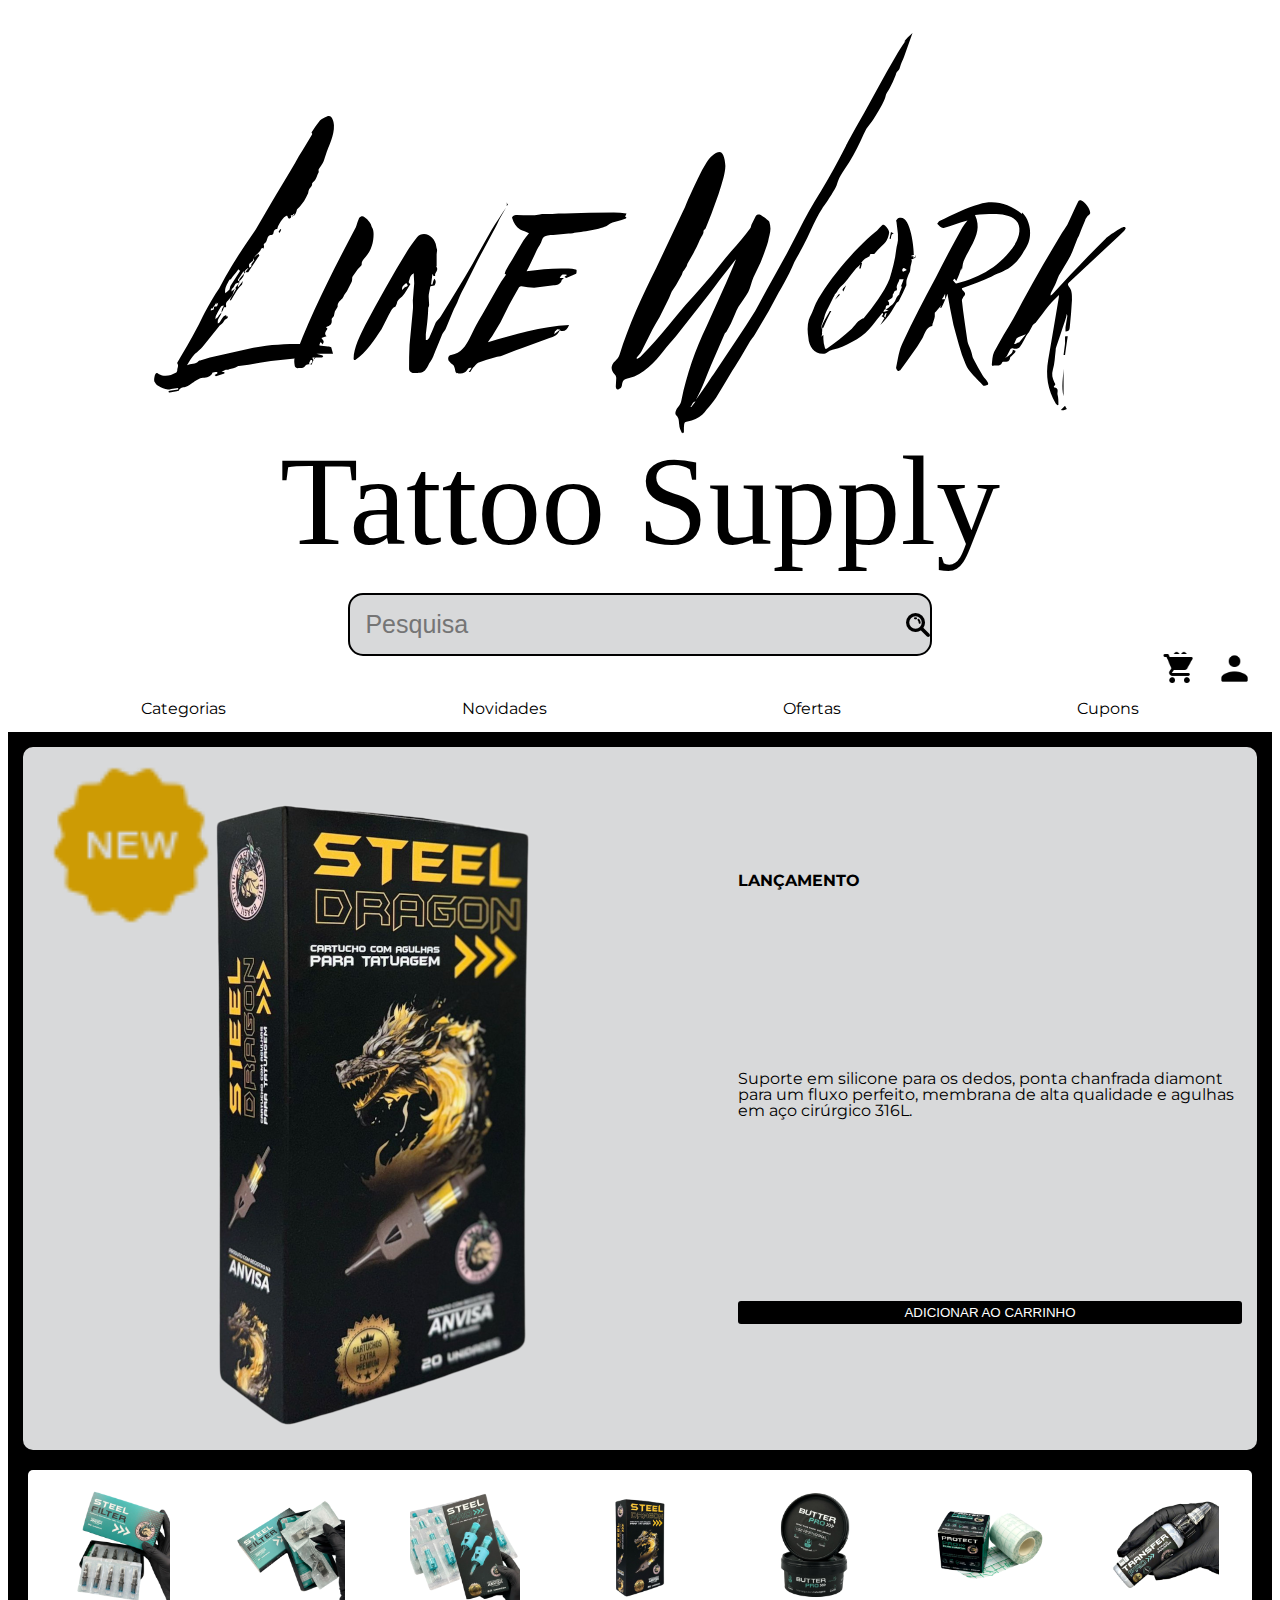
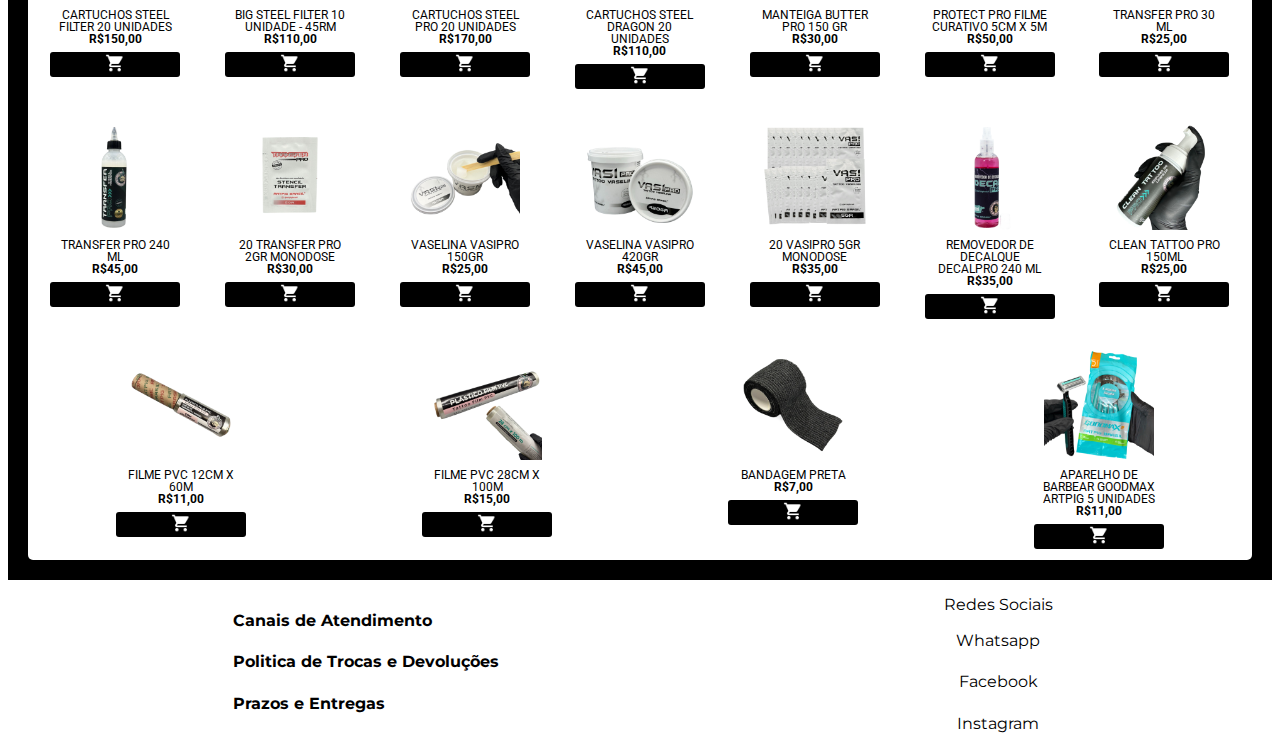
==== index.html @ 3422849b "adicinado imagens" ====
<!DOCTYPE html>
<html lang="pt-br">
<head>
    <meta charset="UTF-8">
    <meta name="viewport" content="width=device-width, initial-scale=1.0">
    <link rel="stylesheet" href="reset.css">
    <link rel="stylesheet" href="style.css">
    <title>Line Work Supply</title>
</head>
<body>
    <header>
        <section class="cabecalho">
            <div class="cabecalho-sessao">
                <picture>
                    <source media="(min-width: 750px)" srcset="./imagens/line-work-tablet.png" type="image/png">
                    <img src="./imagens/line-work-mobile.png" alt="logo line work supply">
                </picture>
                <h1 class="titulo">Tattoo Supply</h1>
                <input class="pesquisa" type="search" placeholder="Pesquisa">
            </div>
            <div class="cabecalho-sessao cabecalho-sessao-acesso">
                <div class="login-carrinho">
                    <img class="icones" src="./icons/carrinho.png" alt="carrinho de compras">
                    <a href="#" id="carrinho">Carrinho</a>
                </div>
                <div class="login-carrinho">
                    <img class="icones" src="./icons/usuario.png" alt="area de login">
                    <a href="#" id="login">Login</a>
                </div>
            </div>
        </section>
        <section class="cabecalho-sessao">
            <nav class="navegacao">
                <a href="#">Categorias</a>
                <a href="#">Novidades</a>
                <a href="#">Ofertas</a>
                <a href="#">Cupons</a>
            </nav>
        </section>
    </header>
    <main>
        <section class="banner">
            <img src="./icons/novo-icon.png" alt="marcador-lançamento" class="banner-marcador">
            <picture>
                <source media="(min-width: 750px)" srcset="./imagens/steel-dragon-m.png" type="image/png">
                <img src="./imagens/steel-dragon-p.png" alt="imagem aparelho de barbear" id="lançamento">
            </picture>
            <div class="banner-texto">
                <h2><strong>LANÇAMENTO</strong></h2>
                <p>Suporte em silicone para os dedos, ponta chanfrada diamont para um fluxo perfeito, membrana de alta qualidade e agulhas em aço cirúrgico 316L.</p>
                <button class="banner-texto-button"><hover>ADICIONAR AO CARRINHO</hover></button>
            </div>
        </section>
        <section>
            <div>
                <ul class="catalogo">
                    <li class="item-catalogo">
                        <picture>
                            <source media="(min-width: 750px)" srcset="./imagens/steel-filter-m.png" type="image/png">
                            <img src="./imagens/steel-filter-p.png" alt="cartucho steel filter" class="item-foto">
                        </picture>
                        <h4>CARTUCHOS STEEL FILTER 20 UNIDADES<br><strong>R$150,00</strong></h4>
                        <button class="add-carrinho"><img src="./icons/carrinho-branco.png" alt="adicionar ao carrinho" class="carrinho-branco"></button>
                    </li>
                    <li class="item-catalogo">
                        <picture>
                            <source media="(min-width: 750px)" srcset="./imagens/big-steel-filter-m.png" type="image/png">
                            <img src="./imagens/big-steel-filter-p.png" alt="cartucho big steel filter" class="item-foto">
                        </picture>
                        <h4>BIG STEEL FILTER 10 UNIDADE - 45RM<br><strong>R$110,00</strong></h4>
                        <button class="add-carrinho"><img src="./icons/carrinho-branco.png" alt="adicionar ao carrinho" class="carrinho-branco"></button>
                    </li>
                    <li class="item-catalogo">
                        <picture>
                            <source media="(min-width: 750px)" srcset="./imagens/steel-pro-m.png" type="image/png">
                            <img src="./imagens/steel-pro-p.png" alt="cartucho steel pro" class="item-foto">
                        </picture>
                        <h4>CARTUCHOS STEEL PRO 20 UNIDADES<br><strong>R$170,00</strong></h4>
                        <button class="add-carrinho"><img src="./icons/carrinho-branco.png" alt="adicionar ao carrinho" class="carrinho-branco"></button>
                    </li>
                    <li class="item-catalogo">
                        <picture>
                            <source media="(min-width: 750px)" srcset="./imagens/steel-dragon-m.png" type="image/png">
                            <img src="./imagens/steel-dragon-p.png" alt="imagem aparelho de barbear" class="item-foto">
                        </picture>
                        <h4>CARTUCHOS STEEL DRAGON 20 UNIDADES<br><strong>R$110,00</strong></h4>
                        <button class="add-carrinho"><img src="./icons/carrinho-branco.png" alt="adicionar ao carrinho" class="carrinho-branco"></button>
                    </li>
                    <li class="item-catalogo">
                        <picture>
                            <source media="(min-width: 750px)" srcset="./imagens/butter-pro-m.png" type="image/png">
                            <img src="./imagens/butter-pro-p.png" alt="manteiga butter pro" class="item-foto">
                        </picture>
                        <h4>MANTEIGA BUTTER PRO 150 GR<br><strong>R$30,00</strong></h4>
                        <button class="add-carrinho"><img src="./icons/carrinho-branco.png" alt="adicionar ao carrinho" class="carrinho-branco"></button>
                    </li>
                    <li class="item-catalogo">
                        <picture>
                            <source media="(min-width: 750px)" srcset="./imagens/protect-pro-filme-m.png" type="image/png">
                            <img src="./imagens/protect-pro-filme-p.png" alt="filme curativo protect pro 5cm por 5m" class="item-foto">
                        </picture>
                        <h4>PROTECT PRO FILME CURATIVO 5CM X 5M<br><strong>R$50,00</strong></h4>
                        <button class="add-carrinho"><img src="./icons/carrinho-branco.png" alt="adicionar ao carrinho" class="carrinho-branco"></button>
                    </li>
                    <li class="item-catalogo">
                        <picture>
                            <source media="(min-width: 750px)" srcset="./imagens/transfer-pro-30ml-m.png" type="image/png">
                            <img src="./imagens/transfer-pro-30ml-p.png" alt="transfer pro 30ml" class="item-foto">
                        </picture>
                        <h4>TRANSFER PRO 30 ML<br><strong>R$25,00</strong></h4>
                        <button class="add-carrinho"><img src="./icons/carrinho-branco.png" alt="adicionar ao carrinho" class="carrinho-branco"></button>
                    </li>
                    <li class="item-catalogo">
                        <picture>
                            <source media="(min-width: 750px)" srcset="./imagens/transfer-pro-240gr-m.png" type="image/png">
                            <img src="./imagens/transfer-pro-240gr-p.png" alt="transfer pro 240ml" class="item-foto">
                        </picture>
                        <h4>TRANSFER PRO 240 ML<br><strong>R$45,00</strong></h4>
                        <button class="add-carrinho"><img src="./icons/carrinho-branco.png" alt="adicionar ao carrinho" class="carrinho-branco"></button>
                    </li>
                    <li class="item-catalogo">
                        <picture>
                            <source media="(min-width: 750px)" srcset="./imagens/transfer-pro-2gr-m.png" type="image/png">
                            <img src="./imagens/transfer-pro-2gr-p.png" alt="20 saches transfer pro 2gr" class="item-foto">
                        </picture>
                        <h4>20 TRANSFER PRO 2GR MONODOSE<br><strong>R$30,00</strong></h4>
                        <button class="add-carrinho"><img src="./icons/carrinho-branco.png" alt="adicionar ao carrinho" class="carrinho-branco"></button>
                    </li>
                    <li class="item-catalogo">
                        <picture>
                            <source media="(min-width: 750px)" srcset="./imagens/vasi-pro-150ml-m.png" type="image/png">
                            <img src="./imagens/vasi-pro-150ml-p.png" alt="vaselina vasi pro 150gr" class="item-foto">
                        </picture>
                        <h4>VASELINA VASIPRO 150GR<br><strong>R$25,00</strong></h4>
                        <button class="add-carrinho"><img src="./icons/carrinho-branco.png" alt="adicionar ao carrinho" class="carrinho-branco"></button>
                    </li>
                    <li class="item-catalogo">
                        <picture>
                            <source media="(min-width: 750px)" srcset="./imagens/vasi-pro-420gr-m.png" type="image/png">
                            <img src="./imagens/vasi-pro-420gr-p.png" alt="vaselina vasi pro 240gr" class="item-foto">
                        </picture>
                        <h4>VASELINA VASIPRO 420GR<br><strong>R$45,00</strong></h4>
                        <button class="add-carrinho"><img src="./icons/carrinho-branco.png" alt="adicionar ao carrinho" class="carrinho-branco"></button>
                    </li>
                    <li class="item-catalogo">
                        <picture>
                            <source media="(min-width: 750px)" srcset="./imagens/vasi-pro-5gr-m.png" type="image/png">
                            <img src="./imagens/vasi-pro-5gr-p.png" alt="20 saches vaselina vasi pro pro 2gr" class="item-foto">
                        </picture>
                        <h4>20 VASIPRO 5GR MONODOSE<br><strong>R$35,00</strong></h4>
                        <button class="add-carrinho"><img src="./icons/carrinho-branco.png" alt="adicionar ao carrinho" class="carrinho-branco"></button>
                    </li>
                    <li class="item-catalogo">
                        <picture>
                            <source media="(min-width: 750px)" srcset="./imagens/decal-pro-m.png" type="image/png">
                            <img src="./imagens/decal-pro-p.png" alt="removedor de decalque decal pro 240ml" class="item-foto">
                        </picture>
                        <h4>REMOVEDOR DE DECALQUE DECALPRO 240 ML<br><strong>R$35,00</strong></h4>
                        <button class="add-carrinho"><img src="./icons/carrinho-branco.png" alt="adicionar ao carrinho" class="carrinho-branco"></button>
                    </li>
                    <li class="item-catalogo">
                        <picture>
                            <source media="(min-width: 750px)" srcset="./imagens/clear-tattoo-m.png" type="image/png">
                            <img src="./imagens/clear-tattoo-p.png" alt="clean tattoo pro 150ml" class="item-foto">
                        </picture>
                        <h4>CLEAN TATTOO PRO 150ML<br><strong>R$25,00</strong></h4>
                        <button class="add-carrinho"><img src="./icons/carrinho-branco.png" alt="adicionar ao carrinho" class="carrinho-branco"></button>
                    </li>
                    <li class="item-catalogo">
                        <picture>
                            <source media="(min-width: 750px)" srcset="./imagens/filem-pvc-12cm-m.png" type="image/png">
                            <img src="./imagens/filem-pvc-12cm-p.png" alt="filme pvc 12cm por 60m" class="item-foto">
                        </picture>
                        <h4>FILME PVC 12CM X 60M<br><strong>R$11,00</strong></h4>
                        <button class="add-carrinho"><img src="./icons/carrinho-branco.png" alt="adicionar ao carrinho" class="carrinho-branco"></button>
                    </li>
                    <li class="item-catalogo">
                        <picture>
                            <source media="(min-width: 750px)" srcset="./imagens/filme-pvc-28cm-m.png" type="image/png">
                            <img src="./imagens/filme-pvc-28cm-p.png" alt="filme pvc 28cm por 100m" class="item-foto">
                        </picture>
                        <h4>FILME PVC 28CM X 100M<br><strong>R$15,00</strong></h4>
                        <button class="add-carrinho"><img src="./icons/carrinho-branco.png" alt="adicionar ao carrinho" class="carrinho-branco"></button>
                    </li>
                    <li class="item-catalogo">
                        <picture>
                            <source media="(min-width: 750px)" srcset="./imagens/bandagem-preta-m.png" type="image/png">
                            <img src="./imagens/bandagem-preta-p.png" alt="bandagem preta" class="item-foto">
                        </picture>
                        <h4>BANDAGEM PRETA<br><strong>R$7,00</strong></h4>
                        <button class="add-carrinho"><img src="./icons/carrinho-branco.png" alt="adicionar ao carrinho" class="carrinho-branco"></button>
                    </li>
                    <li class="item-catalogo">
                        <picture>
                            <source media="(min-width: 750px)" srcset="./imagens/aparelho-barbear-m.png" type="image/png">
                            <img src="./imagens/aparelho-barbear-p.png" alt="imagem aparelho de barbear" class="item-foto">
                        </picture>
                        <h4>APARELHO DE BARBEAR GOODMAX ARTPIG 5 UNIDADES<br><strong>R$11,00</strong></h4>
                        <button class="add-carrinho"><img src="./icons/carrinho-branco.png" alt="adicionar ao carrinho" class="carrinho-branco"></button>
                    </li>
                </ul>
            </div>
        </section>
    </main>
    <footer class="rodape">
        <div class="rodape-container">
            <a href="#" class="rodape-ancora"><hover><strong>Canais de Atendimento</strong></hover></a>
            <a href="#" class="rodape-ancora"><hover><strong>Politica de Trocas e Devoluções</strong></hover></a>
            <a href="#" class="rodape-ancora"><hover><strong>Prazos e Entregas</strong></hover></a>
        </div>
        <div class="rodape-container redes-sociais">
            <h4>Redes Sociais</h4>
            <a href="#" class="rodape-ancora"><img src="./icons/whatsapp.png" alt="whatsapp-logo" class="icones" id="whats"><hover>Whatsapp</hover></a>
            <a href="#" class="rodape-ancora"><img src="./icons/facebook.png" alt="facebook-logo" class="icones"a id="face"><hover>Facebook</hover></a>
            <a href="#" class="rodape-ancora"><img src="./icons/instagram.png" alt="instagram-logo" class="icones" id="insta"><hover>Instagram</hover></a>
        </div>
    </footer>
</body>
</html>
---- style.css ----
@charset "UTF-8";

@import url('https://fonts.googleapis.com/css2?family=Montserrat:ital,wght@0,100..900;1,100..900&family=Roboto:ital,wght@0,100..900;1,100..900&display=swap');

@import url("./styles/header.css");
@import url("./styles/banner.css");
@import url("./styles/catalogo.css");
@import url("./styles/footer.css");

:root {
    --fonte-itens: "Roboto", serif;
    --fonte-base: "Montserrat", serif;
}

body {
    margin: 8px;
    display: flex;
    flex-wrap: wrap;
}

header {
    width: 100vw;
    padding: 10px;
}

main {
    background-color: #000;
}

h4 {
    padding: 7px;
}

a {
    color: #000; 
}

a :hover {
    color: #61677A;
}

footer {
    width: 100vw;
}
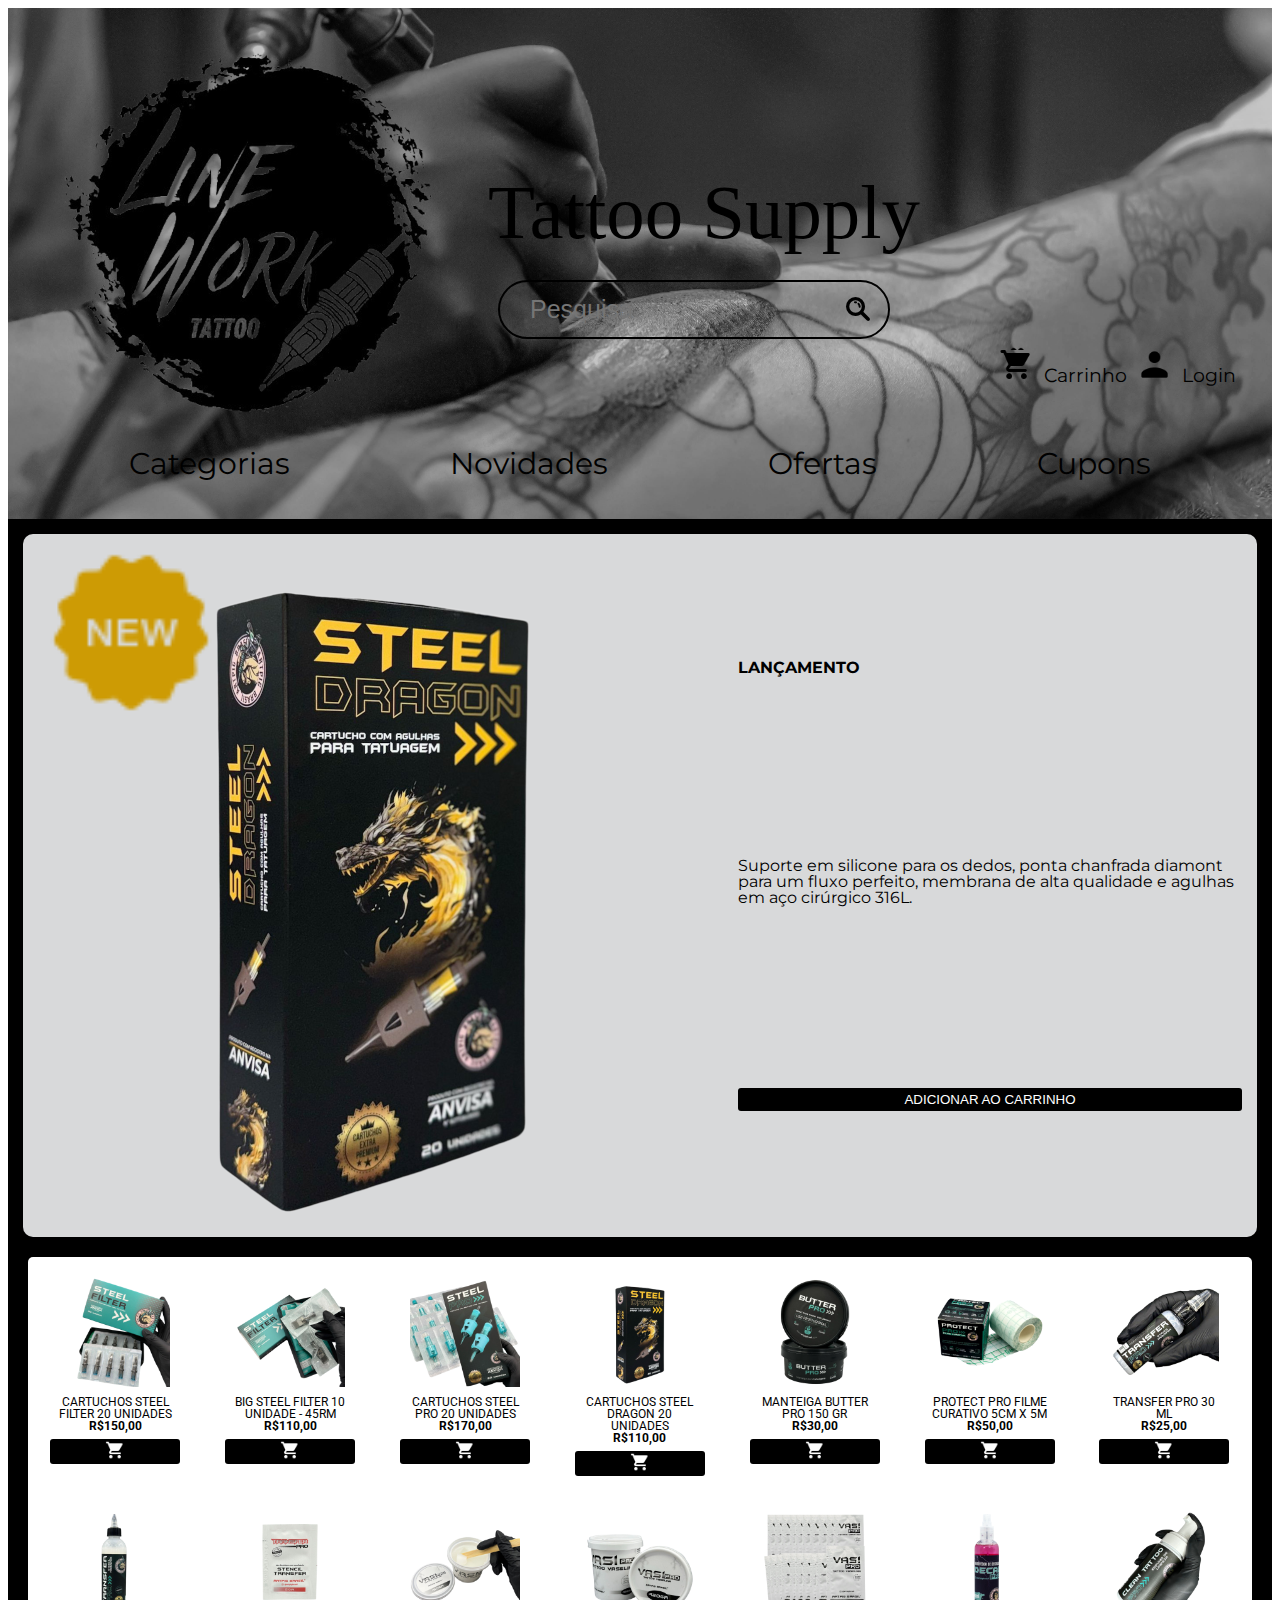
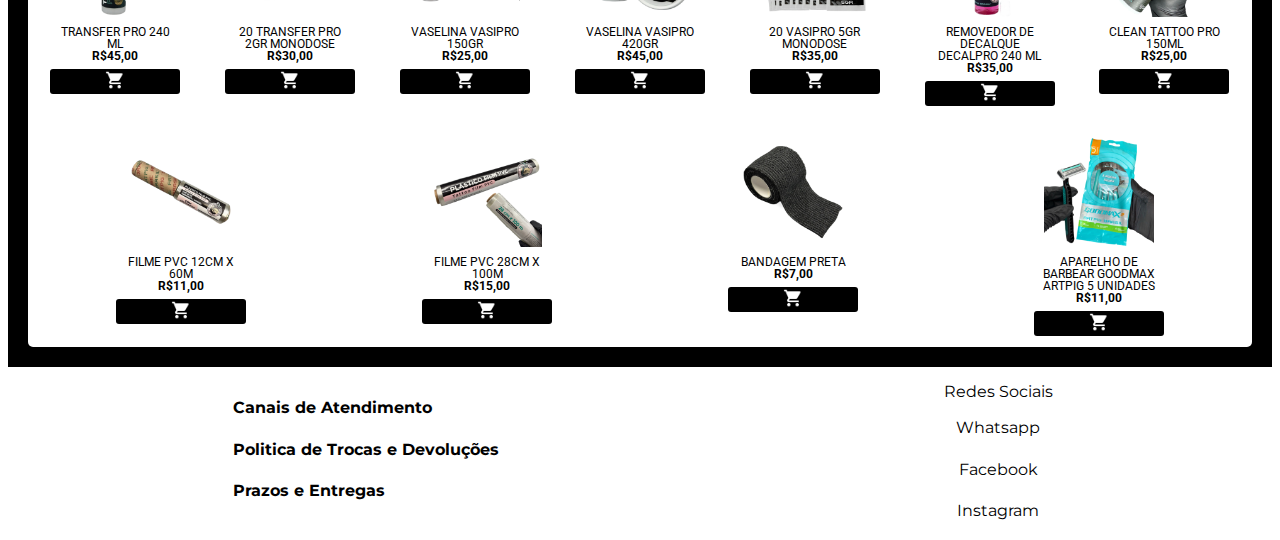
==== commit 72264bd4: "arrumando layout desktop" ====
--- a/index.html
+++ b/index.html
@@ -10,8 +10,9 @@
 <body>
     <header>
         <section class="cabecalho">
+            <img src="./imagens/logo-desktop.png" alt="logo line work para desktop" id="logo-desktop">
             <div class="cabecalho-sessao">
-                <picture>
+                <picture id="logo-nome-lw">
                     <source media="(min-width: 750px)" srcset="./imagens/line-work-tablet.png" type="image/png">
                     <img src="./imagens/line-work-mobile.png" alt="logo line work supply">
                 </picture>
@@ -43,7 +44,7 @@
             <img src="./icons/novo-icon.png" alt="marcador-lançamento" class="banner-marcador">
             <picture>
                 <source media="(min-width: 750px)" srcset="./imagens/steel-dragon-m.png" type="image/png">
-                <img src="./imagens/steel-dragon-p.png" alt="imagem aparelho de barbear" id="lançamento">
+                <img src="./imagens/steel-dragon-p.png" alt="imagem aparelho de barbear" id="lancamento">
             </picture>
             <div class="banner-texto">
                 <h2><strong>LANÇAMENTO</strong></h2>
--- a/style.css
+++ b/style.css
@@ -10,6 +10,7 @@
 :root {
     --fonte-itens: "Roboto", serif;
     --fonte-base: "Montserrat", serif;
+    --fonte-base-bold: 
 }
 
 body {
@@ -31,14 +32,6 @@
     padding: 7px;
 }
 
-a {
-    color: #000; 
-}
-
-a :hover {
-    color: #61677A;
-}
-
 footer {
     width: 100vw;
 }
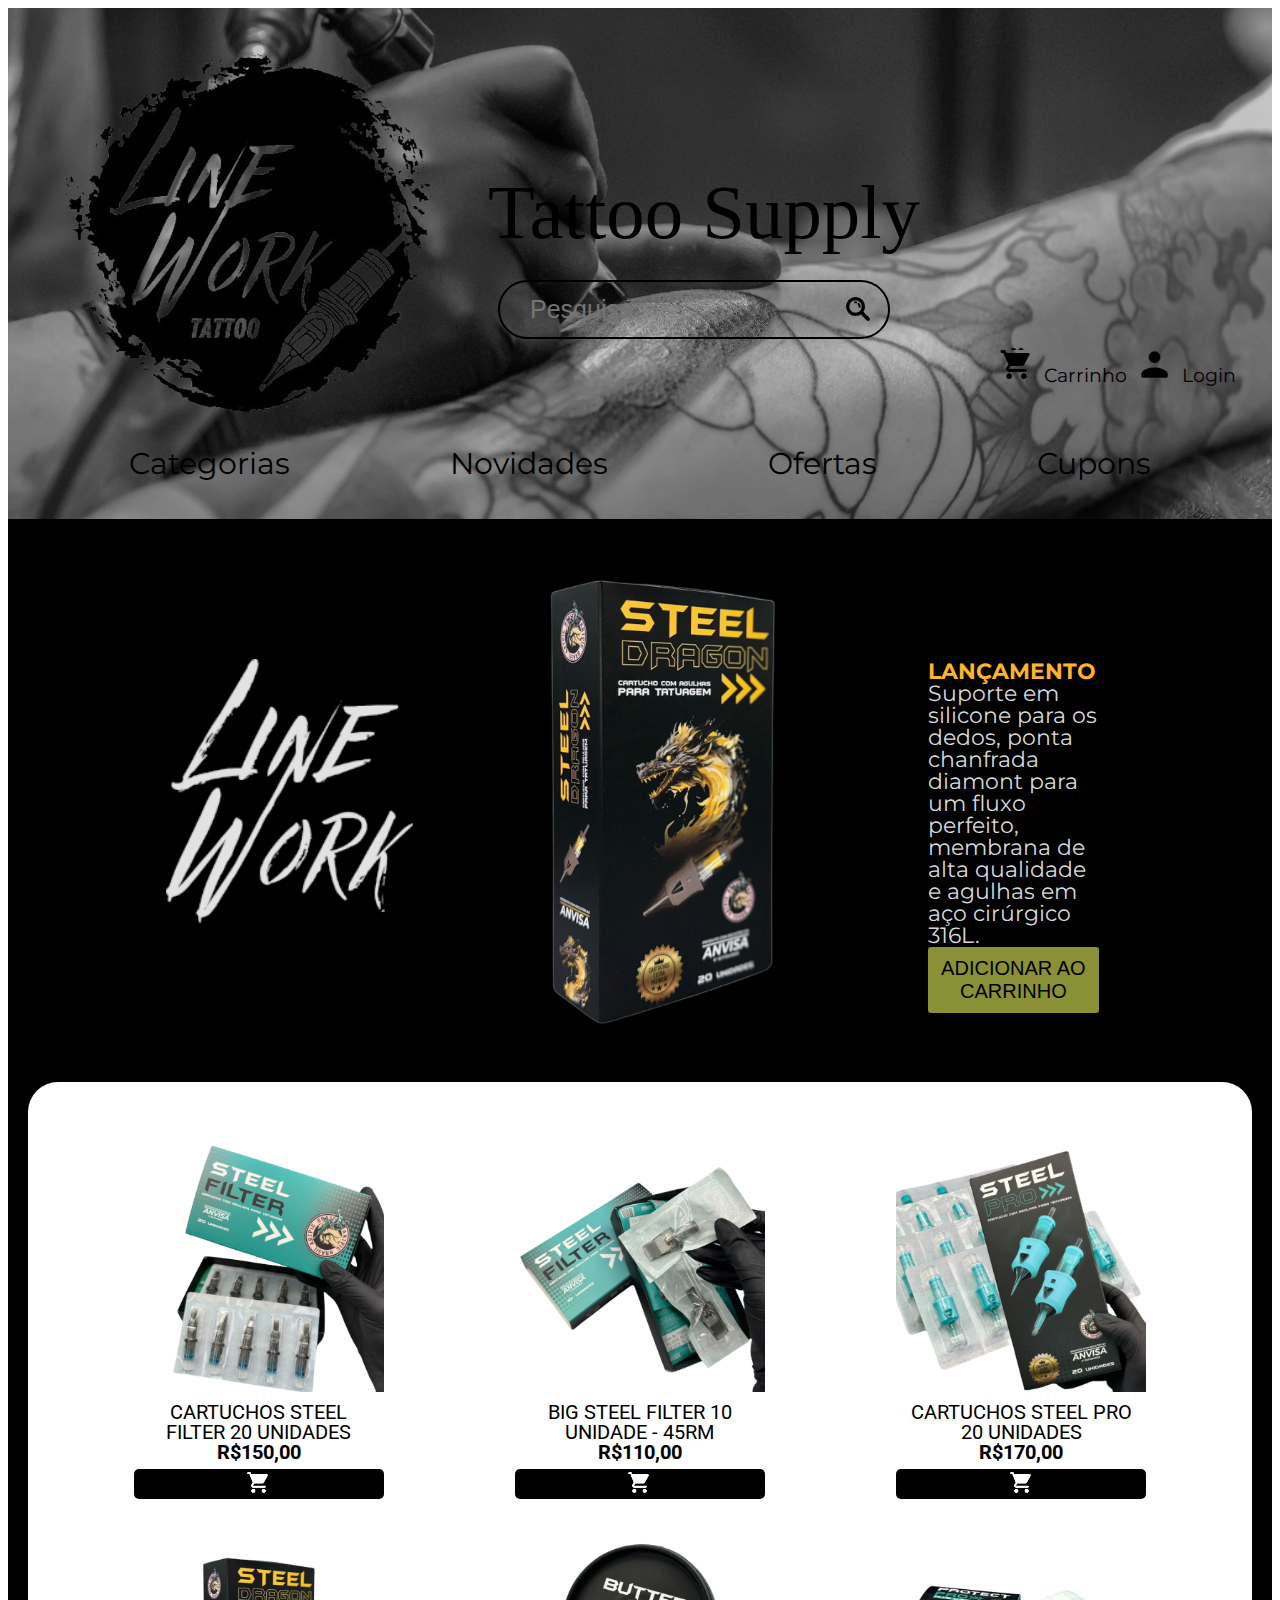
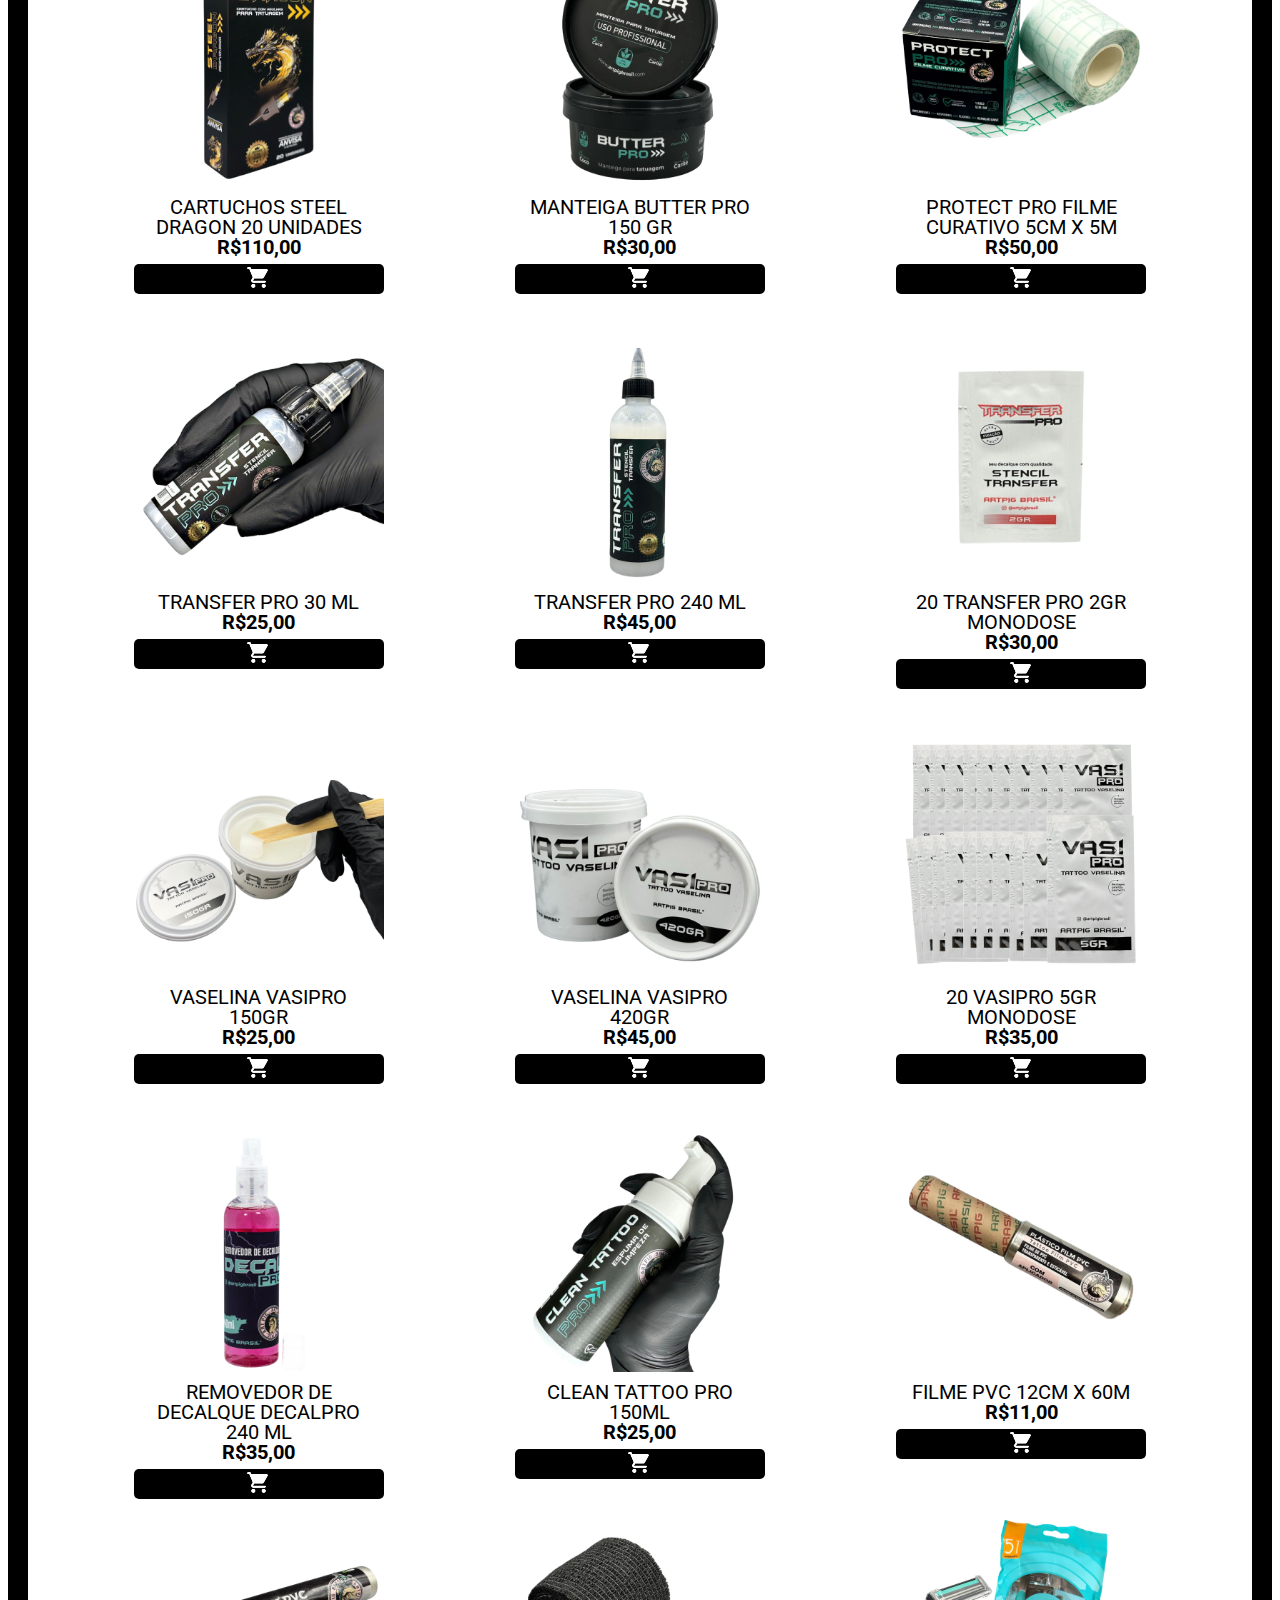
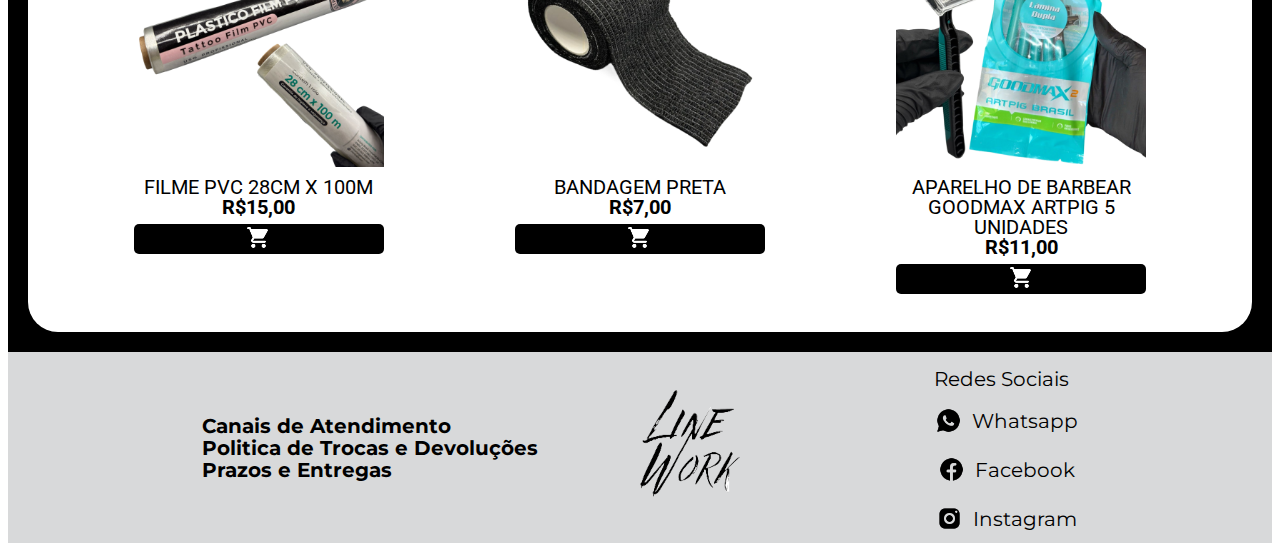
==== commit 31c26298: "estilização versão desktop" ====
--- a/index.html
+++ b/index.html
@@ -41,13 +41,14 @@
     </header>
     <main>
         <section class="banner">
+            <img src="./imagens/line-work-logo-white.png" alt="logo line work" id="logo-branco">
             <img src="./icons/novo-icon.png" alt="marcador-lançamento" class="banner-marcador">
             <picture>
                 <source media="(min-width: 750px)" srcset="./imagens/steel-dragon-m.png" type="image/png">
-                <img src="./imagens/steel-dragon-p.png" alt="imagem aparelho de barbear" id="lancamento">
+                <img src="./imagens/steel-dragon-p.png" alt="imagem aparelho de barbear" id="lancamento-foto">
             </picture>
             <div class="banner-texto">
-                <h2><strong>LANÇAMENTO</strong></h2>
+                <h2 id="lancamento"><strong>LANÇAMENTO</strong></h2>
                 <p>Suporte em silicone para os dedos, ponta chanfrada diamont para um fluxo perfeito, membrana de alta qualidade e agulhas em aço cirúrgico 316L.</p>
                 <button class="banner-texto-button"><hover>ADICIONAR AO CARRINHO</hover></button>
             </div>
@@ -204,6 +205,7 @@
         </section>
     </main>
     <footer class="rodape">
+        <img src="./imagens/logo-lw-rodape.png" alt="logo line work" id="logo-rodape">
         <div class="rodape-container">
             <a href="#" class="rodape-ancora"><hover><strong>Canais de Atendimento</strong></hover></a>
             <a href="#" class="rodape-ancora"><hover><strong>Politica de Trocas e Devoluções</strong></hover></a>
--- a/style.css
+++ b/style.css
@@ -10,7 +10,6 @@
 :root {
     --fonte-itens: "Roboto", serif;
     --fonte-base: "Montserrat", serif;
-    --fonte-base-bold: 
 }
 
 body {
@@ -25,6 +24,9 @@
 }
 
 main {
+    display: flex;
+    flex-direction: column;
+    align-items: center;
     background-color: #000;
 }
 
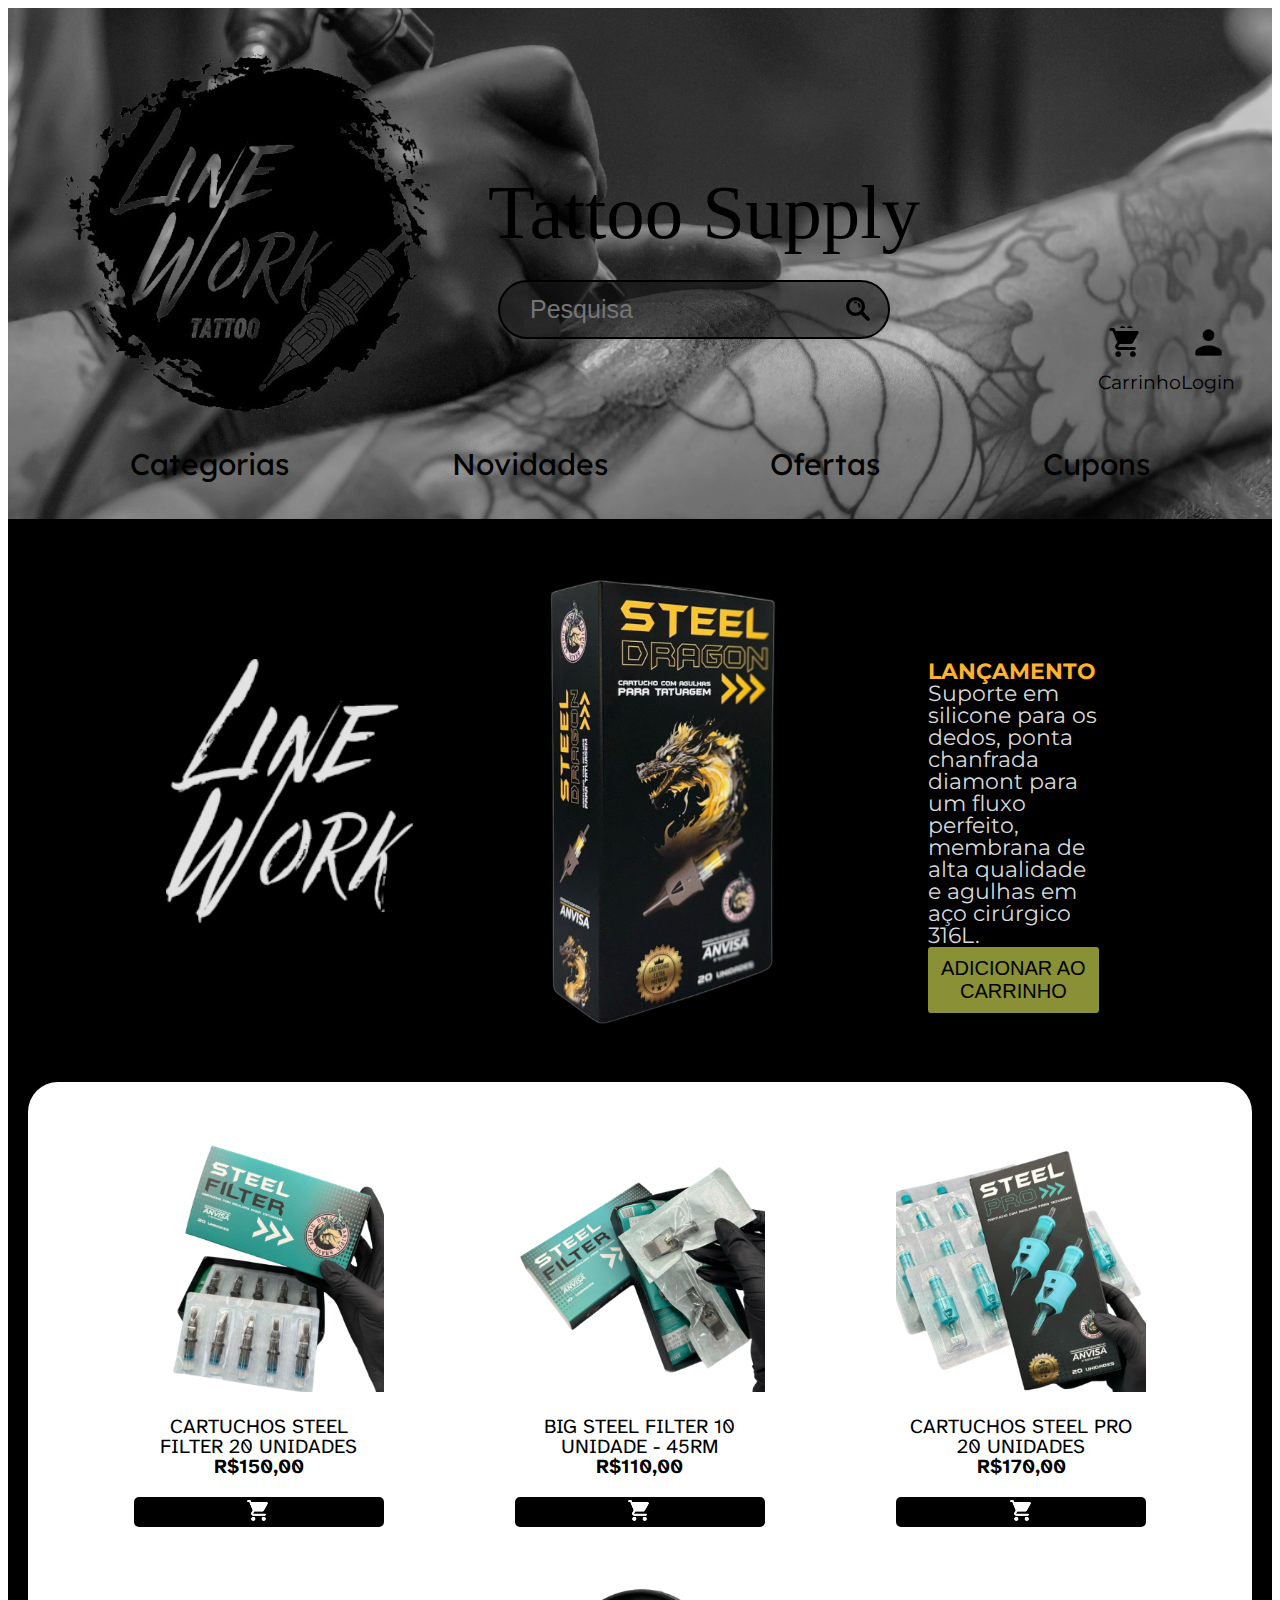
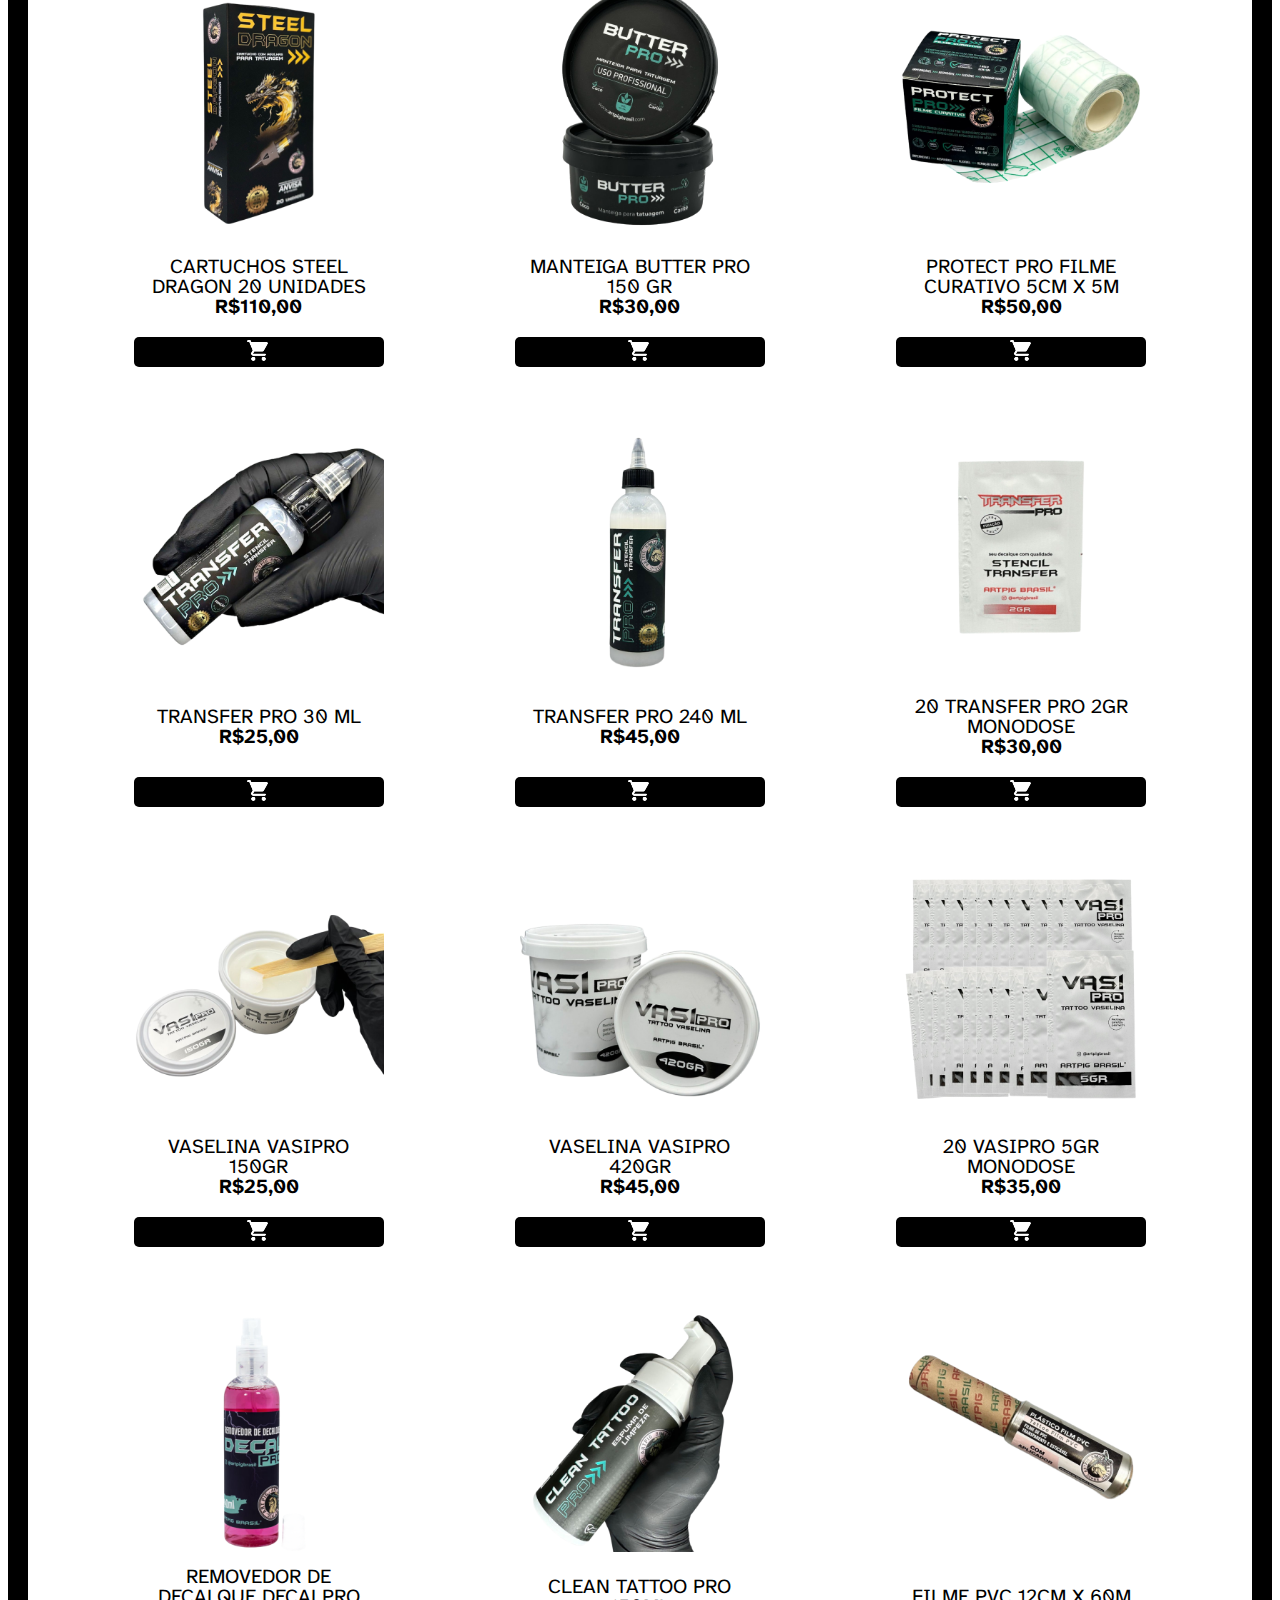
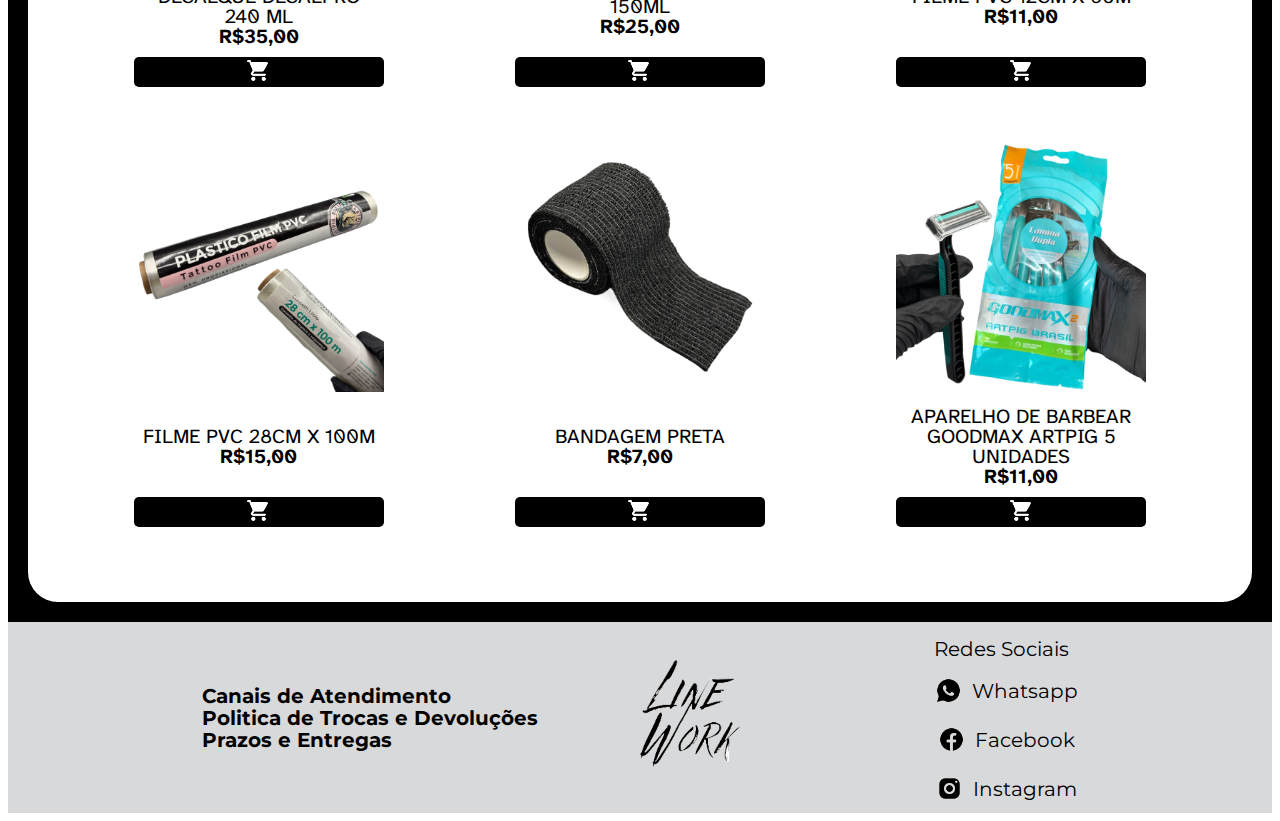
==== commit fc6a05e8: "criação pagina de formulario" ====
--- a/index.html
+++ b/index.html
@@ -21,12 +21,13 @@
             </div>
             <div class="cabecalho-sessao cabecalho-sessao-acesso">
                 <div class="login-carrinho">
-                    <img class="icones" src="./icons/carrinho.png" alt="carrinho de compras">
-                    <a href="#" id="carrinho">Carrinho</a>
+                    <a href="#"><img class="icones" src="./icons/carrinho.png" alt="carrinho de compras"><p id="carrinho">Carrinho</p></a>
                 </div>
                 <div class="login-carrinho">
-                    <img class="icones" src="./icons/usuario.png" alt="area de login">
-                    <a href="#" id="login">Login</a>
+                    <a href="./cadastro.html">
+                        <img class="icones" src="./icons/usuario.png" alt="area de login">
+                        <p id="login">Login</p>
+                    </a>
                 </div>
             </div>
         </section>
--- a/style.css
+++ b/style.css
@@ -1,15 +1,17 @@
 @charset "UTF-8";
 
-@import url('https://fonts.googleapis.com/css2?family=Montserrat:ital,wght@0,100..900;1,100..900&family=Roboto:ital,wght@0,100..900;1,100..900&display=swap');
+@import url('https://fonts.googleapis.com/css2?family=Atkinson+Hyperlegible+Next:ital,wght@0,200..800;1,200..800&family=Lexend+Deca:wght@100..900&family=Montserrat:ital,wght@0,100..900;1,100..900&display=swap');
 
 @import url("./styles/header.css");
 @import url("./styles/banner.css");
 @import url("./styles/catalogo.css");
 @import url("./styles/footer.css");
+@import url("./styles/cadastro.css");
 
 :root {
-    --fonte-itens: "Roboto", serif;
+    --fonte-itens: "Atkinson Hyperlegible Next", serif;
     --fonte-base: "Montserrat", serif;
+    --fonte-secundaria: "Lexend Deca", serif;
 }
 
 body {
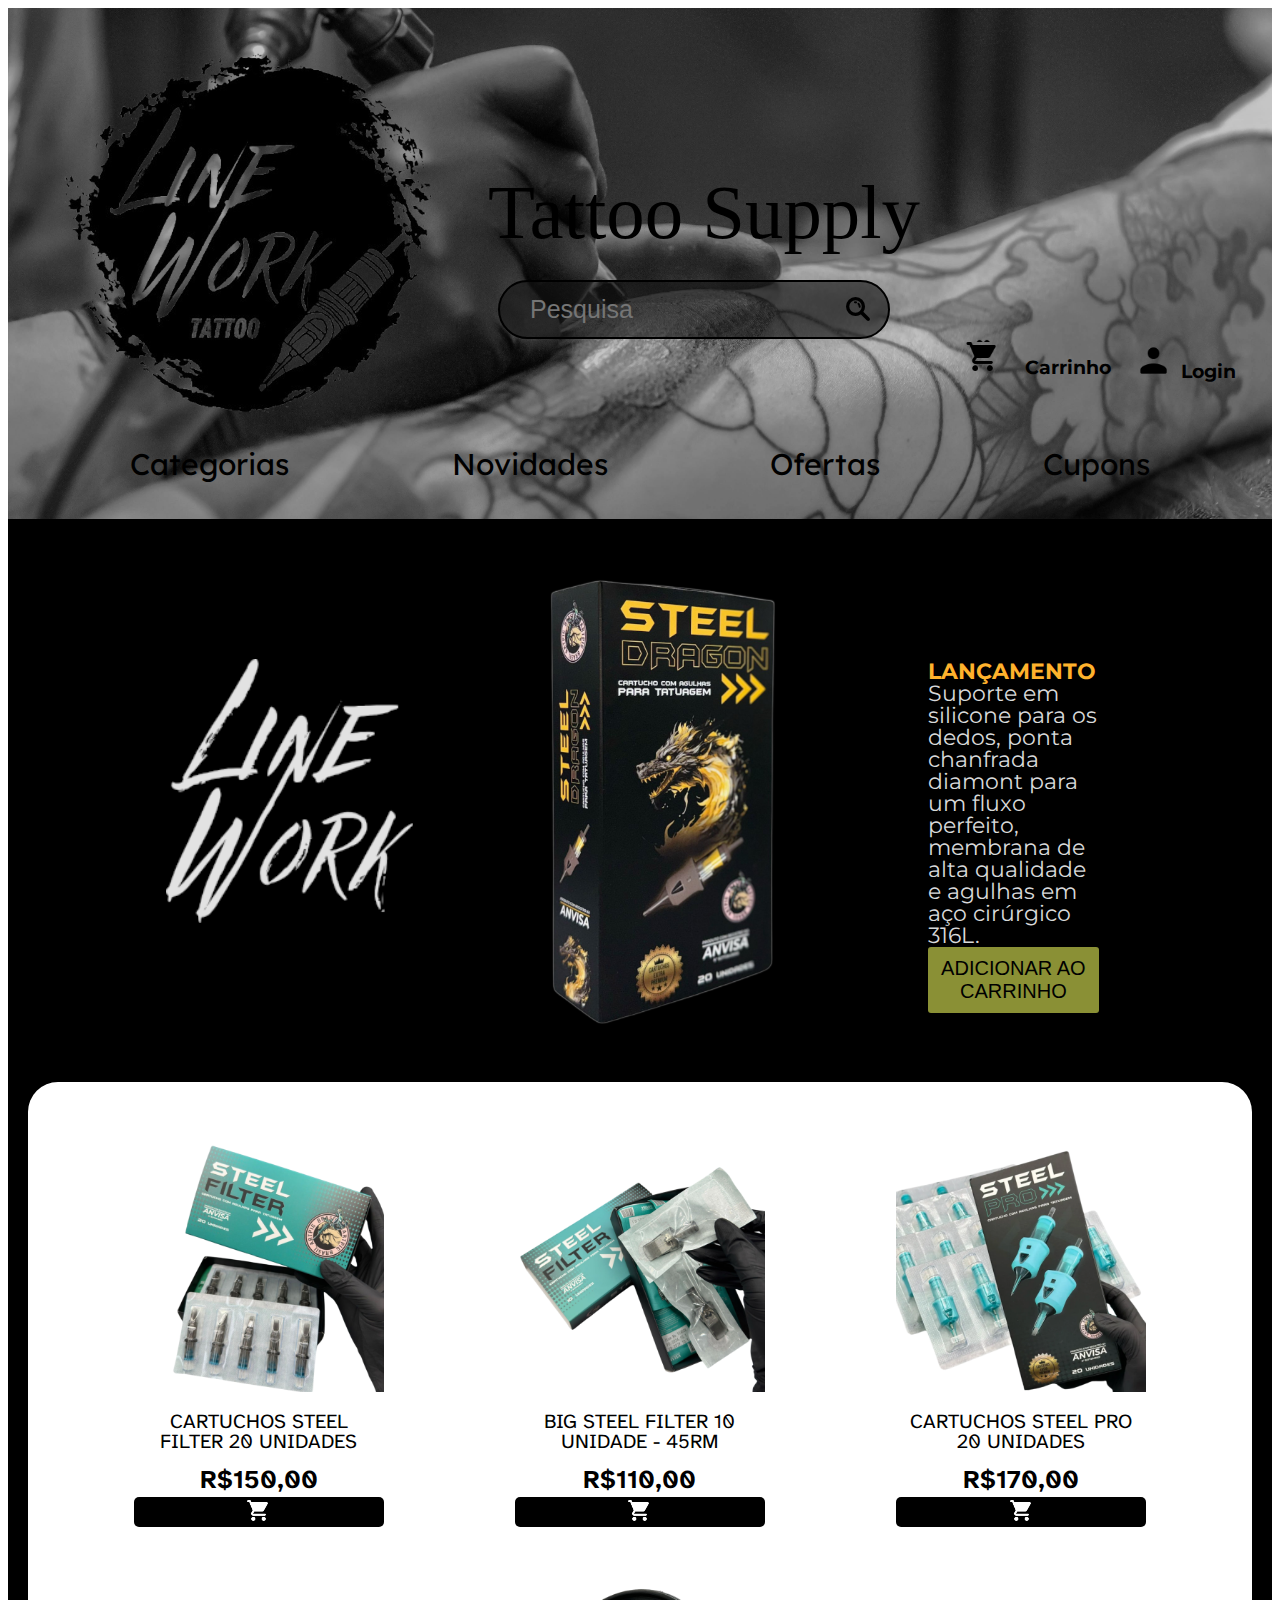
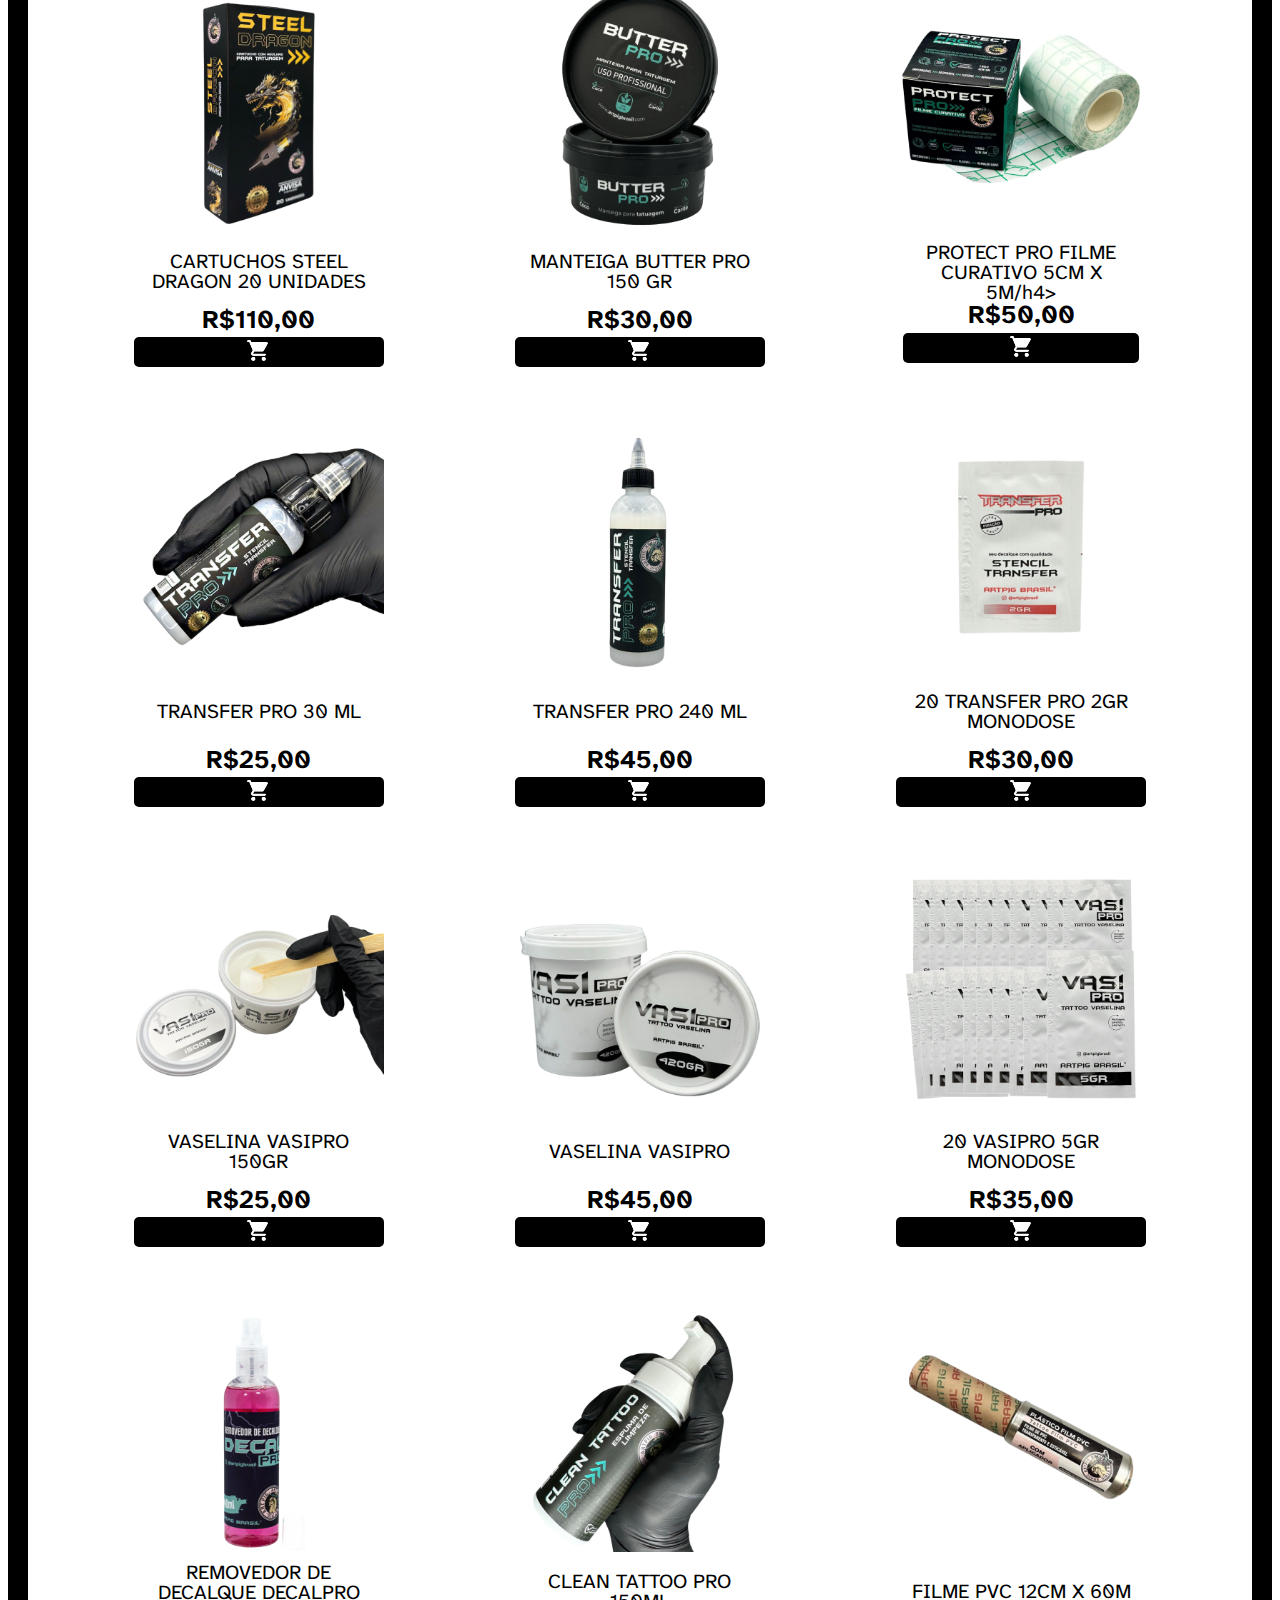
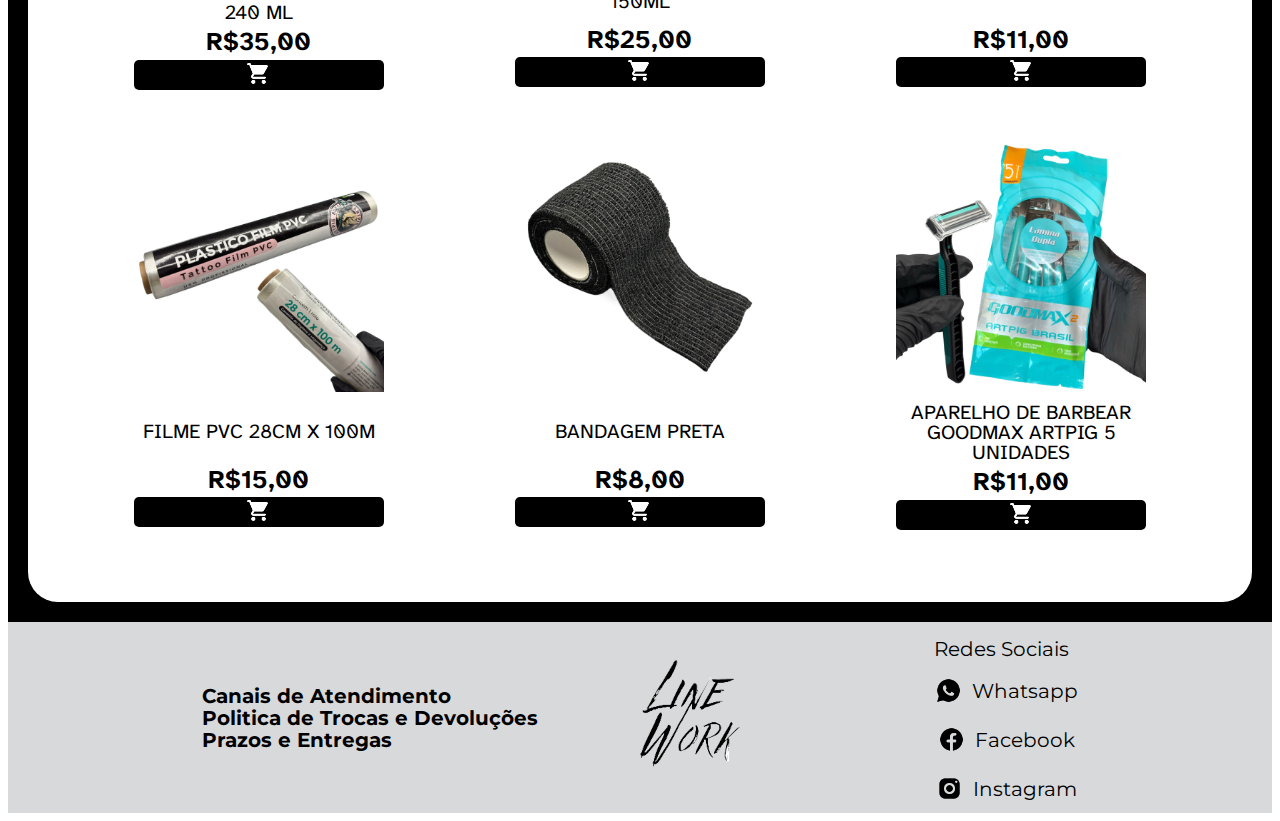
==== commit b5a67b3e: "correção de posicionamentos" ====
--- a/index.html
+++ b/index.html
@@ -3,6 +3,7 @@
 <head>
     <meta charset="UTF-8">
     <meta name="viewport" content="width=device-width, initial-scale=1.0">
+    <link rel="shortcut icon" href="./icons/favicon.ico" type="image/x-icon">
     <link rel="stylesheet" href="reset.css">
     <link rel="stylesheet" href="style.css">
     <title>Line Work Supply</title>
@@ -21,12 +22,12 @@
             </div>
             <div class="cabecalho-sessao cabecalho-sessao-acesso">
                 <div class="login-carrinho">
-                    <a href="#"><img class="icones" src="./icons/carrinho.png" alt="carrinho de compras"><p id="carrinho">Carrinho</p></a>
+                    <a href="#" class="login-carrinho-nome"><img class="icones" src="./icons/carrinho.png" alt="carrinho de compras"><p id="carrinho"><strong>Carrinho</strong></p></a>
                 </div>
                 <div class="login-carrinho">
-                    <a href="./cadastro.html">
+                    <a href="./cadastro.html" class="login-carrinho-nome">
                         <img class="icones" src="./icons/usuario.png" alt="area de login">
-                        <p id="login">Login</p>
+                        <p id="login"><strong>Login</strong></p>
                     </a>
                 </div>
             </div>
@@ -62,144 +63,198 @@
                             <source media="(min-width: 750px)" srcset="./imagens/steel-filter-m.png" type="image/png">
                             <img src="./imagens/steel-filter-p.png" alt="cartucho steel filter" class="item-foto">
                         </picture>
-                        <h4>CARTUCHOS STEEL FILTER 20 UNIDADES<br><strong>R$150,00</strong></h4>
-                        <button class="add-carrinho"><img src="./icons/carrinho-branco.png" alt="adicionar ao carrinho" class="carrinho-branco"></button>
+                        <h4>CARTUCHOS STEEL FILTER 20 UNIDADES</h4>
+                        <div>
+                            <p class="valor"><strong>R$150,00</strong></p>
+                            <button class="add-carrinho"><img src="./icons/carrinho-branco.png" alt="adicionar ao carrinho" class="carrinho-branco">
+                        </button></div>
                     </li>
                     <li class="item-catalogo">
                         <picture>
                             <source media="(min-width: 750px)" srcset="./imagens/big-steel-filter-m.png" type="image/png">
                             <img src="./imagens/big-steel-filter-p.png" alt="cartucho big steel filter" class="item-foto">
                         </picture>
-                        <h4>BIG STEEL FILTER 10 UNIDADE - 45RM<br><strong>R$110,00</strong></h4>
-                        <button class="add-carrinho"><img src="./icons/carrinho-branco.png" alt="adicionar ao carrinho" class="carrinho-branco"></button>
+                        <h4>BIG STEEL FILTER 10 UNIDADE - 45RM</h4>
+                        <div>
+                            <p class="valor"><strong>R$110,00</strong></p>
+                            <button class="add-carrinho"><img src="./icons/carrinho-branco.png" alt="adicionar ao carrinho" class="carrinho-branco">
+                        </button></div>
                     </li>
                     <li class="item-catalogo">
                         <picture>
                             <source media="(min-width: 750px)" srcset="./imagens/steel-pro-m.png" type="image/png">
                             <img src="./imagens/steel-pro-p.png" alt="cartucho steel pro" class="item-foto">
                         </picture>
-                        <h4>CARTUCHOS STEEL PRO 20 UNIDADES<br><strong>R$170,00</strong></h4>
-                        <button class="add-carrinho"><img src="./icons/carrinho-branco.png" alt="adicionar ao carrinho" class="carrinho-branco"></button>
+                        <h4>CARTUCHOS STEEL PRO 20 UNIDADES</h4>
+                        <div>
+                            <p class="valor"><strong>R$170,00</strong></p>
+                            <button class="add-carrinho"><img src="./icons/carrinho-branco.png" alt="adicionar ao carrinho" class="carrinho-branco"></button>
+                        </div>
                     </li>
                     <li class="item-catalogo">
                         <picture>
                             <source media="(min-width: 750px)" srcset="./imagens/steel-dragon-m.png" type="image/png">
                             <img src="./imagens/steel-dragon-p.png" alt="imagem aparelho de barbear" class="item-foto">
                         </picture>
-                        <h4>CARTUCHOS STEEL DRAGON 20 UNIDADES<br><strong>R$110,00</strong></h4>
-                        <button class="add-carrinho"><img src="./icons/carrinho-branco.png" alt="adicionar ao carrinho" class="carrinho-branco"></button>
+                        <h4>CARTUCHOS STEEL DRAGON 20 UNIDADES</h4>
+                        <div>
+                            <p class="valor"><strong>R$110,00</strong></p>
+                            <button class="add-carrinho"><img src="./icons/carrinho-branco.png" alt="adicionar ao carrinho" class="carrinho-branco"></button>
+                        </div>
                     </li>
                     <li class="item-catalogo">
                         <picture>
                             <source media="(min-width: 750px)" srcset="./imagens/butter-pro-m.png" type="image/png">
                             <img src="./imagens/butter-pro-p.png" alt="manteiga butter pro" class="item-foto">
                         </picture>
-                        <h4>MANTEIGA BUTTER PRO 150 GR<br><strong>R$30,00</strong></h4>
-                        <button class="add-carrinho"><img src="./icons/carrinho-branco.png" alt="adicionar ao carrinho" class="carrinho-branco"></button>
+                        <h4>MANTEIGA BUTTER PRO 150 GR</h4>
+                        <div>
+                            <p class="valor"><strong>R$30,00</strong></p>
+                            <button class="add-carrinho"><img src="./icons/carrinho-branco.png" alt="adicionar ao carrinho" class="carrinho-branco"></button>
+                        </div>
                     </li>
                     <li class="item-catalogo">
                         <picture>
                             <source media="(min-width: 750px)" srcset="./imagens/protect-pro-filme-m.png" type="image/png">
                             <img src="./imagens/protect-pro-filme-p.png" alt="filme curativo protect pro 5cm por 5m" class="item-foto">
                         </picture>
-                        <h4>PROTECT PRO FILME CURATIVO 5CM X 5M<br><strong>R$50,00</strong></h4>
-                        <button class="add-carrinho"><img src="./icons/carrinho-branco.png" alt="adicionar ao carrinho" class="carrinho-branco"></button>
+                        <h4>PROTECT PRO FILME CURATIVO 5CM X 5M/h4>
+                        <div>
+                            <p class="valor"><strong>R$50,00</strong></p>
+                            <button class="add-carrinho"><img src="./icons/carrinho-branco.png" alt="adicionar ao carrinho" class="carrinho-branco"></button>
+                        </div>
                     </li>
                     <li class="item-catalogo">
                         <picture>
                             <source media="(min-width: 750px)" srcset="./imagens/transfer-pro-30ml-m.png" type="image/png">
                             <img src="./imagens/transfer-pro-30ml-p.png" alt="transfer pro 30ml" class="item-foto">
                         </picture>
-                        <h4>TRANSFER PRO 30 ML<br><strong>R$25,00</strong></h4>
-                        <button class="add-carrinho"><img src="./icons/carrinho-branco.png" alt="adicionar ao carrinho" class="carrinho-branco"></button>
+                        <h4>TRANSFER PRO 30 ML</h4>
+                        <div>
+                            <p class="valor"><strong>R$25,00</strong></p>
+                            <button class="add-carrinho"><img src="./icons/carrinho-branco.png" alt="adicionar ao carrinho" class="carrinho-branco"></button>
+                        </div>
                     </li>
                     <li class="item-catalogo">
                         <picture>
                             <source media="(min-width: 750px)" srcset="./imagens/transfer-pro-240gr-m.png" type="image/png">
                             <img src="./imagens/transfer-pro-240gr-p.png" alt="transfer pro 240ml" class="item-foto">
                         </picture>
-                        <h4>TRANSFER PRO 240 ML<br><strong>R$45,00</strong></h4>
-                        <button class="add-carrinho"><img src="./icons/carrinho-branco.png" alt="adicionar ao carrinho" class="carrinho-branco"></button>
+                        <h4>TRANSFER PRO 240 ML</h4>
+                        <div>
+                            <p class="valor"><strong>R$45,00</strong></p>
+                            <button class="add-carrinho"><img src="./icons/carrinho-branco.png" alt="adicionar ao carrinho" class="carrinho-branco"></button>
+                        </div>
                     </li>
                     <li class="item-catalogo">
                         <picture>
                             <source media="(min-width: 750px)" srcset="./imagens/transfer-pro-2gr-m.png" type="image/png">
                             <img src="./imagens/transfer-pro-2gr-p.png" alt="20 saches transfer pro 2gr" class="item-foto">
                         </picture>
-                        <h4>20 TRANSFER PRO 2GR MONODOSE<br><strong>R$30,00</strong></h4>
-                        <button class="add-carrinho"><img src="./icons/carrinho-branco.png" alt="adicionar ao carrinho" class="carrinho-branco"></button>
+                        <h4>20 TRANSFER PRO 2GR MONODOSE</h4>
+                        <div>
+                            <p class="valor"><strong>R$30,00</strong></p>
+                            <button class="add-carrinho"><img src="./icons/carrinho-branco.png" alt="adicionar ao carrinho" class="carrinho-branco"></button>
+                        </div>
                     </li>
                     <li class="item-catalogo">
                         <picture>
                             <source media="(min-width: 750px)" srcset="./imagens/vasi-pro-150ml-m.png" type="image/png">
                             <img src="./imagens/vasi-pro-150ml-p.png" alt="vaselina vasi pro 150gr" class="item-foto">
                         </picture>
-                        <h4>VASELINA VASIPRO 150GR<br><strong>R$25,00</strong></h4>
-                        <button class="add-carrinho"><img src="./icons/carrinho-branco.png" alt="adicionar ao carrinho" class="carrinho-branco"></button>
+                        <h4>VASELINA VASIPRO 150GR</h4>
+                        <div>
+                            <p class="valor"><strong>R$25,00</strong></p>
+                            <button class="add-carrinho"><img src="./icons/carrinho-branco.png" alt="adicionar ao carrinho" class="carrinho-branco"></button>
+                        </div>
                     </li>
                     <li class="item-catalogo">
                         <picture>
                             <source media="(min-width: 750px)" srcset="./imagens/vasi-pro-420gr-m.png" type="image/png">
                             <img src="./imagens/vasi-pro-420gr-p.png" alt="vaselina vasi pro 240gr" class="item-foto">
                         </picture>
-                        <h4>VASELINA VASIPRO 420GR<br><strong>R$45,00</strong></h4>
-                        <button class="add-carrinho"><img src="./icons/carrinho-branco.png" alt="adicionar ao carrinho" class="carrinho-branco"></button>
+                        <h4>VASELINA VASIPRO</h4>
+                        <div>
+                            <p class="valor"><strong>R$45,00</strong></p>
+                            <button class="add-carrinho"><img src="./icons/carrinho-branco.png" alt="adicionar ao carrinho" class="carrinho-branco"></button>
+                        </div>
                     </li>
                     <li class="item-catalogo">
                         <picture>
                             <source media="(min-width: 750px)" srcset="./imagens/vasi-pro-5gr-m.png" type="image/png">
                             <img src="./imagens/vasi-pro-5gr-p.png" alt="20 saches vaselina vasi pro pro 2gr" class="item-foto">
                         </picture>
-                        <h4>20 VASIPRO 5GR MONODOSE<br><strong>R$35,00</strong></h4>
-                        <button class="add-carrinho"><img src="./icons/carrinho-branco.png" alt="adicionar ao carrinho" class="carrinho-branco"></button>
+                        <h4>20 VASIPRO 5GR MONODOSE</h4>
+                        <div>
+                            <p class="valor"><strong>R$35,00</strong></p>
+                            <button class="add-carrinho"><img src="./icons/carrinho-branco.png" alt="adicionar ao carrinho" class="carrinho-branco"></button>
+                        </div>
                     </li>
                     <li class="item-catalogo">
                         <picture>
                             <source media="(min-width: 750px)" srcset="./imagens/decal-pro-m.png" type="image/png">
                             <img src="./imagens/decal-pro-p.png" alt="removedor de decalque decal pro 240ml" class="item-foto">
                         </picture>
-                        <h4>REMOVEDOR DE DECALQUE DECALPRO 240 ML<br><strong>R$35,00</strong></h4>
-                        <button class="add-carrinho"><img src="./icons/carrinho-branco.png" alt="adicionar ao carrinho" class="carrinho-branco"></button>
+                        <h4>REMOVEDOR DE DECALQUE DECALPRO 240 ML</h4>
+                        <div>
+                            <p class="valor"><strong>R$35,00</strong></p>
+                            <button class="add-carrinho"><img src="./icons/carrinho-branco.png" alt="adicionar ao carrinho" class="carrinho-branco"></button>
+                        </div>
                     </li>
                     <li class="item-catalogo">
                         <picture>
                             <source media="(min-width: 750px)" srcset="./imagens/clear-tattoo-m.png" type="image/png">
                             <img src="./imagens/clear-tattoo-p.png" alt="clean tattoo pro 150ml" class="item-foto">
                         </picture>
-                        <h4>CLEAN TATTOO PRO 150ML<br><strong>R$25,00</strong></h4>
-                        <button class="add-carrinho"><img src="./icons/carrinho-branco.png" alt="adicionar ao carrinho" class="carrinho-branco"></button>
+                        <h4>CLEAN TATTOO PRO 150ML</h4>
+                        <div>
+                            <p class="valor"><strong>R$25,00</strong></p>
+                            <button class="add-carrinho"><img src="./icons/carrinho-branco.png" alt="adicionar ao carrinho" class="carrinho-branco"></button>
+                        </div>
                     </li>
                     <li class="item-catalogo">
                         <picture>
                             <source media="(min-width: 750px)" srcset="./imagens/filem-pvc-12cm-m.png" type="image/png">
                             <img src="./imagens/filem-pvc-12cm-p.png" alt="filme pvc 12cm por 60m" class="item-foto">
                         </picture>
-                        <h4>FILME PVC 12CM X 60M<br><strong>R$11,00</strong></h4>
-                        <button class="add-carrinho"><img src="./icons/carrinho-branco.png" alt="adicionar ao carrinho" class="carrinho-branco"></button>
+                        <h4>FILME PVC 12CM X 60M</h4>
+                        <div>
+                            <p class="valor"><strong>R$11,00</strong></p>
+                            <button class="add-carrinho"><img src="./icons/carrinho-branco.png" alt="adicionar ao carrinho" class="carrinho-branco"></button>
+                        </div>
                     </li>
                     <li class="item-catalogo">
                         <picture>
                             <source media="(min-width: 750px)" srcset="./imagens/filme-pvc-28cm-m.png" type="image/png">
                             <img src="./imagens/filme-pvc-28cm-p.png" alt="filme pvc 28cm por 100m" class="item-foto">
                         </picture>
-                        <h4>FILME PVC 28CM X 100M<br><strong>R$15,00</strong></h4>
-                        <button class="add-carrinho"><img src="./icons/carrinho-branco.png" alt="adicionar ao carrinho" class="carrinho-branco"></button>
+                        <h4>FILME PVC 28CM X 100M</h4>
+                        <div>
+                            <p class="valor"><strong>R$15,00</strong></p>
+                            <button class="add-carrinho"><img src="./icons/carrinho-branco.png" alt="adicionar ao carrinho" class="carrinho-branco"></button>
+                        </div>
                     </li>
                     <li class="item-catalogo">
                         <picture>
                             <source media="(min-width: 750px)" srcset="./imagens/bandagem-preta-m.png" type="image/png">
                             <img src="./imagens/bandagem-preta-p.png" alt="bandagem preta" class="item-foto">
                         </picture>
-                        <h4>BANDAGEM PRETA<br><strong>R$7,00</strong></h4>
-                        <button class="add-carrinho"><img src="./icons/carrinho-branco.png" alt="adicionar ao carrinho" class="carrinho-branco"></button>
+                        <h4>BANDAGEM PRETA</h4>
+                        <div>
+                            <p class="valor"><strong>R$8,00</strong></p>
+                            <button class="add-carrinho"><img src="./icons/carrinho-branco.png" alt="adicionar ao carrinho" class="carrinho-branco"></button>
+                        </div>
                     </li>
                     <li class="item-catalogo">
                         <picture>
                             <source media="(min-width: 750px)" srcset="./imagens/aparelho-barbear-m.png" type="image/png">
                             <img src="./imagens/aparelho-barbear-p.png" alt="imagem aparelho de barbear" class="item-foto">
                         </picture>
-                        <h4>APARELHO DE BARBEAR GOODMAX ARTPIG 5 UNIDADES<br><strong>R$11,00</strong></h4>
-                        <button class="add-carrinho"><img src="./icons/carrinho-branco.png" alt="adicionar ao carrinho" class="carrinho-branco"></button>
+                        <h4>APARELHO DE BARBEAR GOODMAX ARTPIG 5 UNIDADES</h4>
+                        <div>
+                            <p class="valor"><strong>R$11,00</strong></p>
+                            <button class="add-carrinho"><img src="./icons/carrinho-branco.png" alt="adicionar ao carrinho" class="carrinho-branco"></button>
+                        </div>
                     </li>
                 </ul>
             </div>
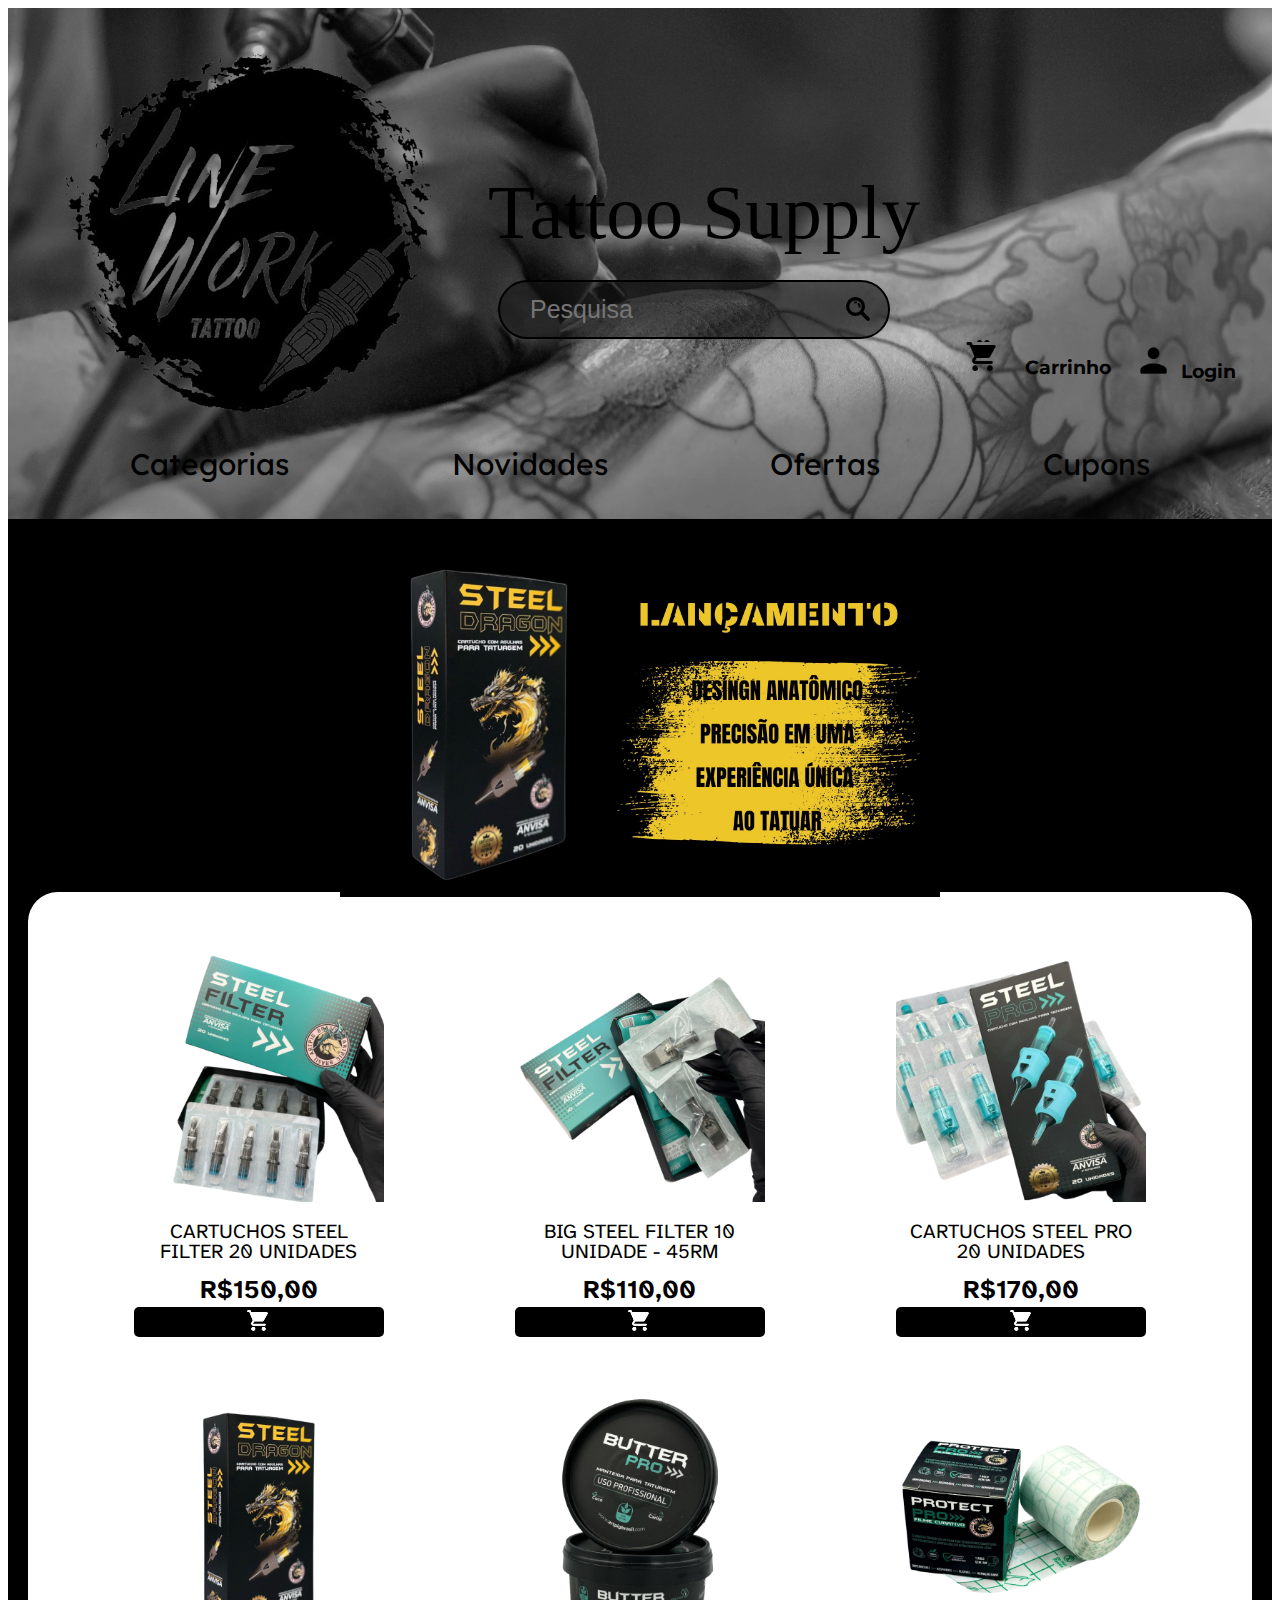
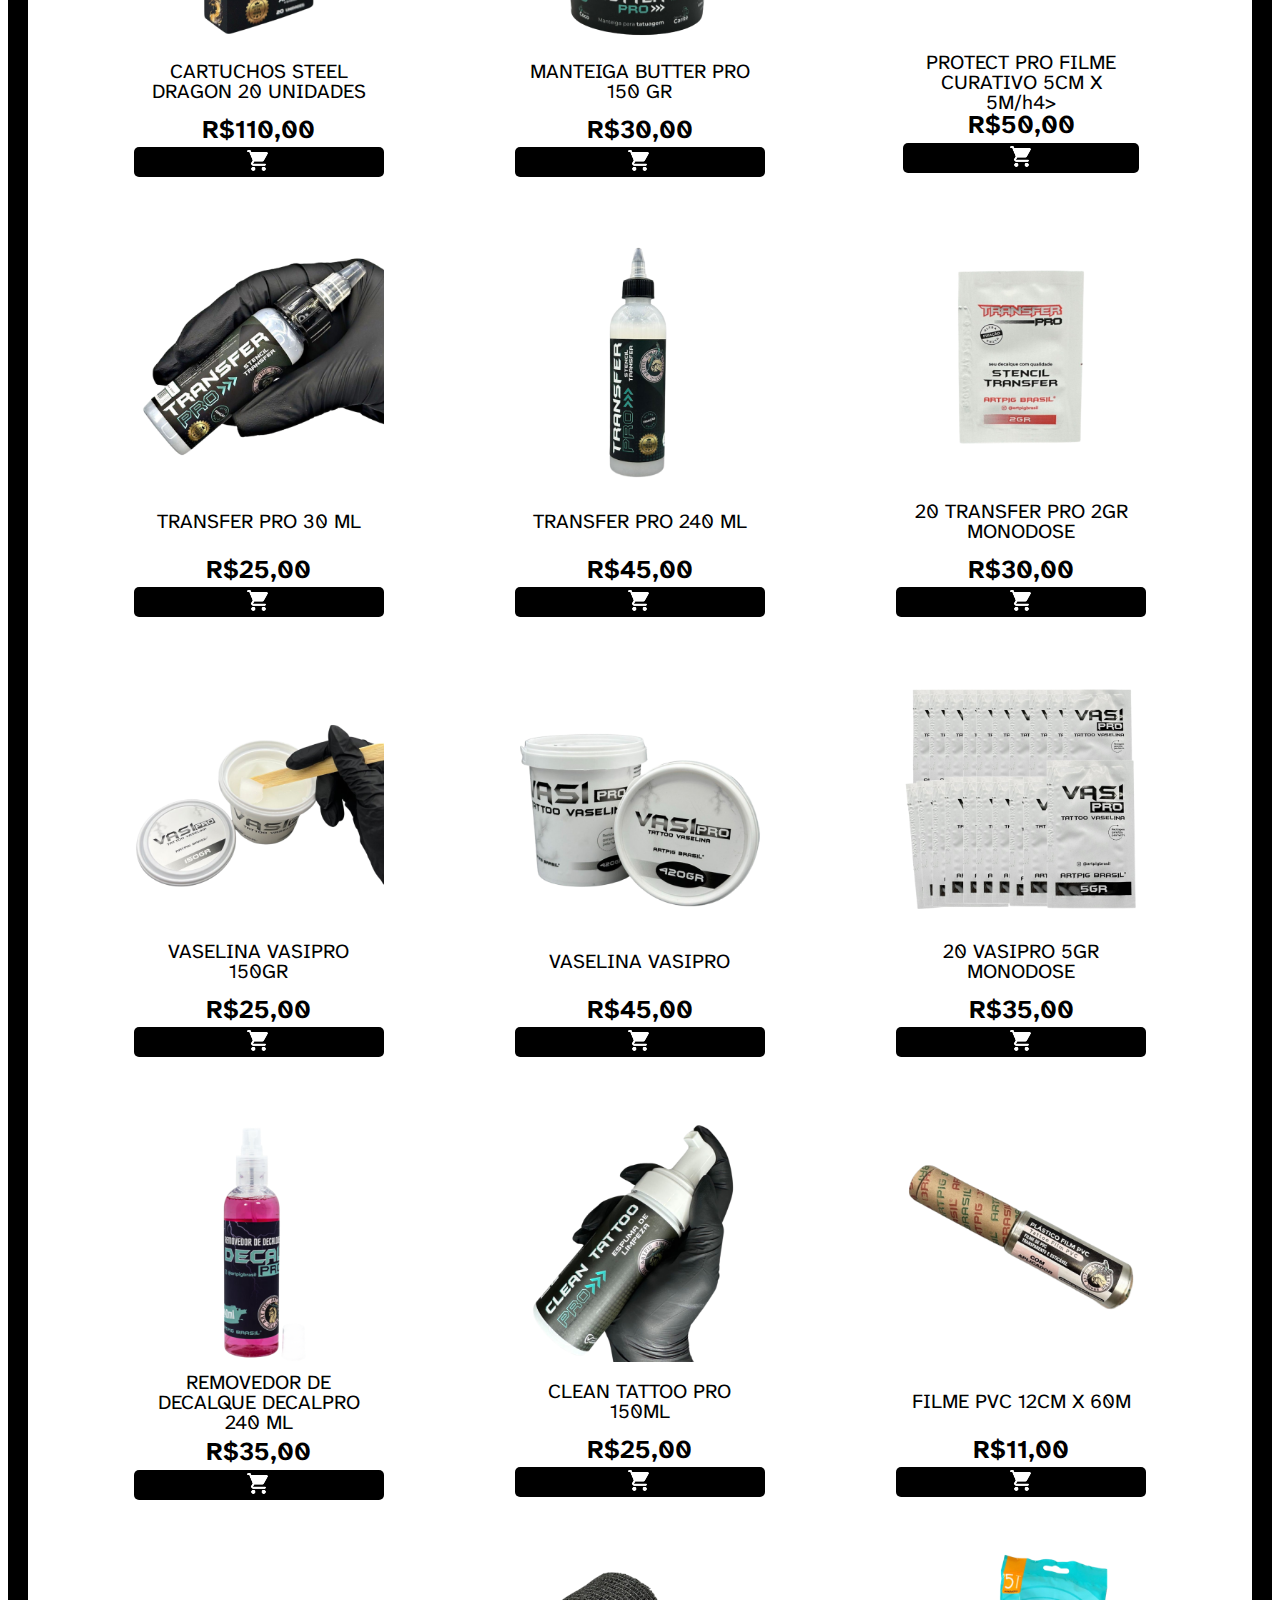
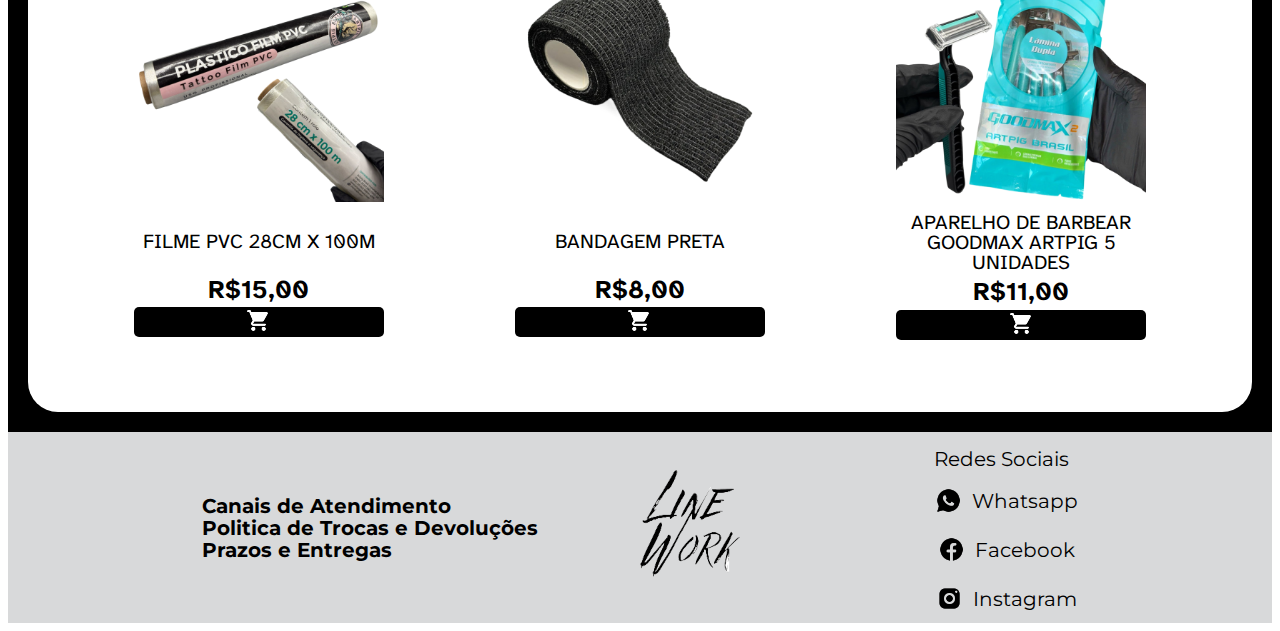
==== commit 5414f9f9: "criando carrossel" ====
--- a/index.html
+++ b/index.html
@@ -43,7 +43,24 @@
     </header>
     <main>
         <section class="banner">
-            <img src="./imagens/line-work-logo-white.png" alt="logo line work" id="logo-branco">
+            <ul class="carrossel">
+                <li>
+                    <input type="radio" id="foto-1" nome="foto" checked>
+                    <label for="foto-1"></label>
+                    <img src="./imagens/1.jpg" alt="banner steel pro">
+                </li>
+                <li>
+                    <input type="radio" id="foto-2" nome="foto" checked>
+                    <label for="foto-2"></label>
+                    <img src="./imagens/2.jpg" alt="banner steel filter">
+                </li>
+                <li>
+                    <input type="radio" id="foto-3" nome="foto" checked>
+                    <label for="foto-3"></label>
+                    <img src="./imagens/3.jpg" alt="banner steel dragon">
+                </li>
+            </ul>
+            <!--<img src="./imagens/line-work-logo-white.png" alt="logo line work" id="logo-branco">
             <img src="./icons/novo-icon.png" alt="marcador-lançamento" class="banner-marcador">
             <picture>
                 <source media="(min-width: 750px)" srcset="./imagens/steel-dragon-m.png" type="image/png">
@@ -53,7 +70,7 @@
                 <h2 id="lancamento"><strong>LANÇAMENTO</strong></h2>
                 <p>Suporte em silicone para os dedos, ponta chanfrada diamont para um fluxo perfeito, membrana de alta qualidade e agulhas em aço cirúrgico 316L.</p>
                 <button class="banner-texto-button"><hover>ADICIONAR AO CARRINHO</hover></button>
-            </div>
+            </div>-->
         </section>
         <section>
             <div>
--- a/style.css
+++ b/style.css
@@ -7,6 +7,7 @@
 @import url("./styles/catalogo.css");
 @import url("./styles/footer.css");
 @import url("./styles/cadastro.css");
+@import url("./styles/carrossel.css");
 
 :root {
     --fonte-itens: "Atkinson Hyperlegible Next", serif;
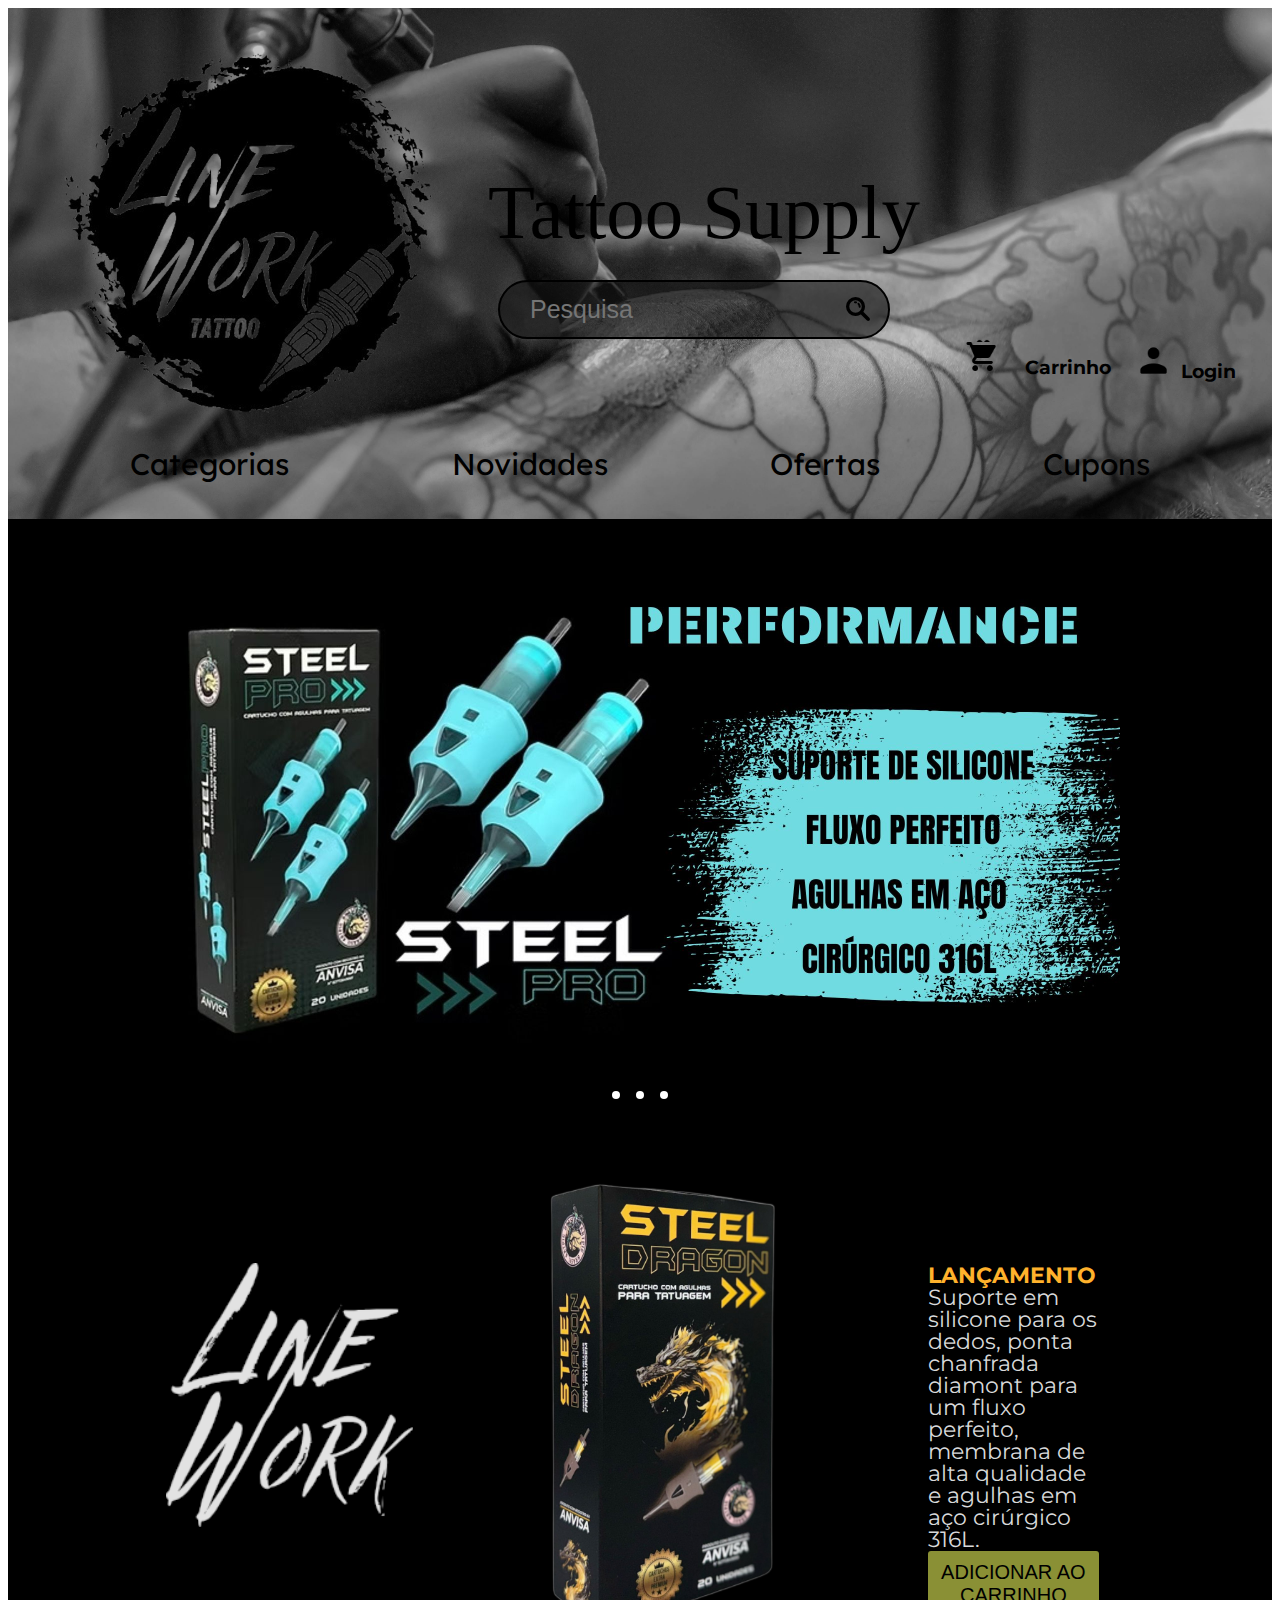
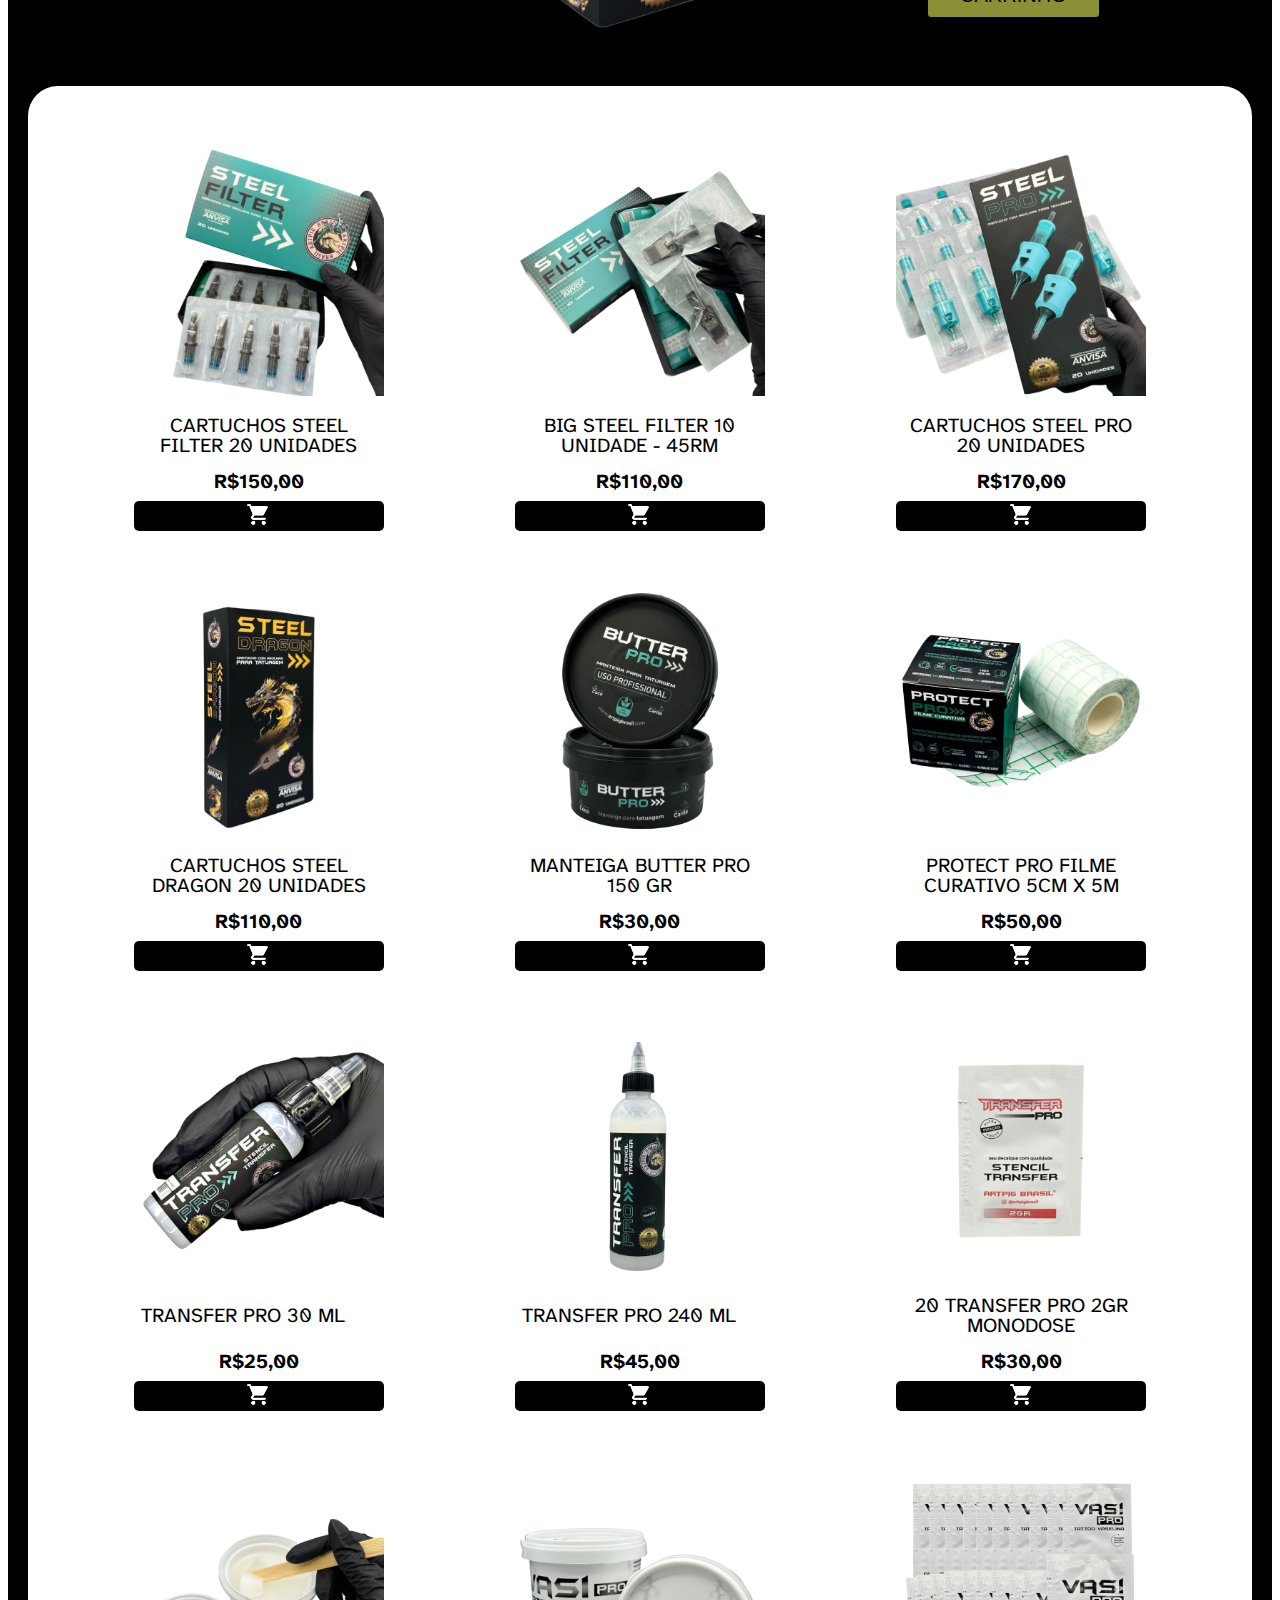
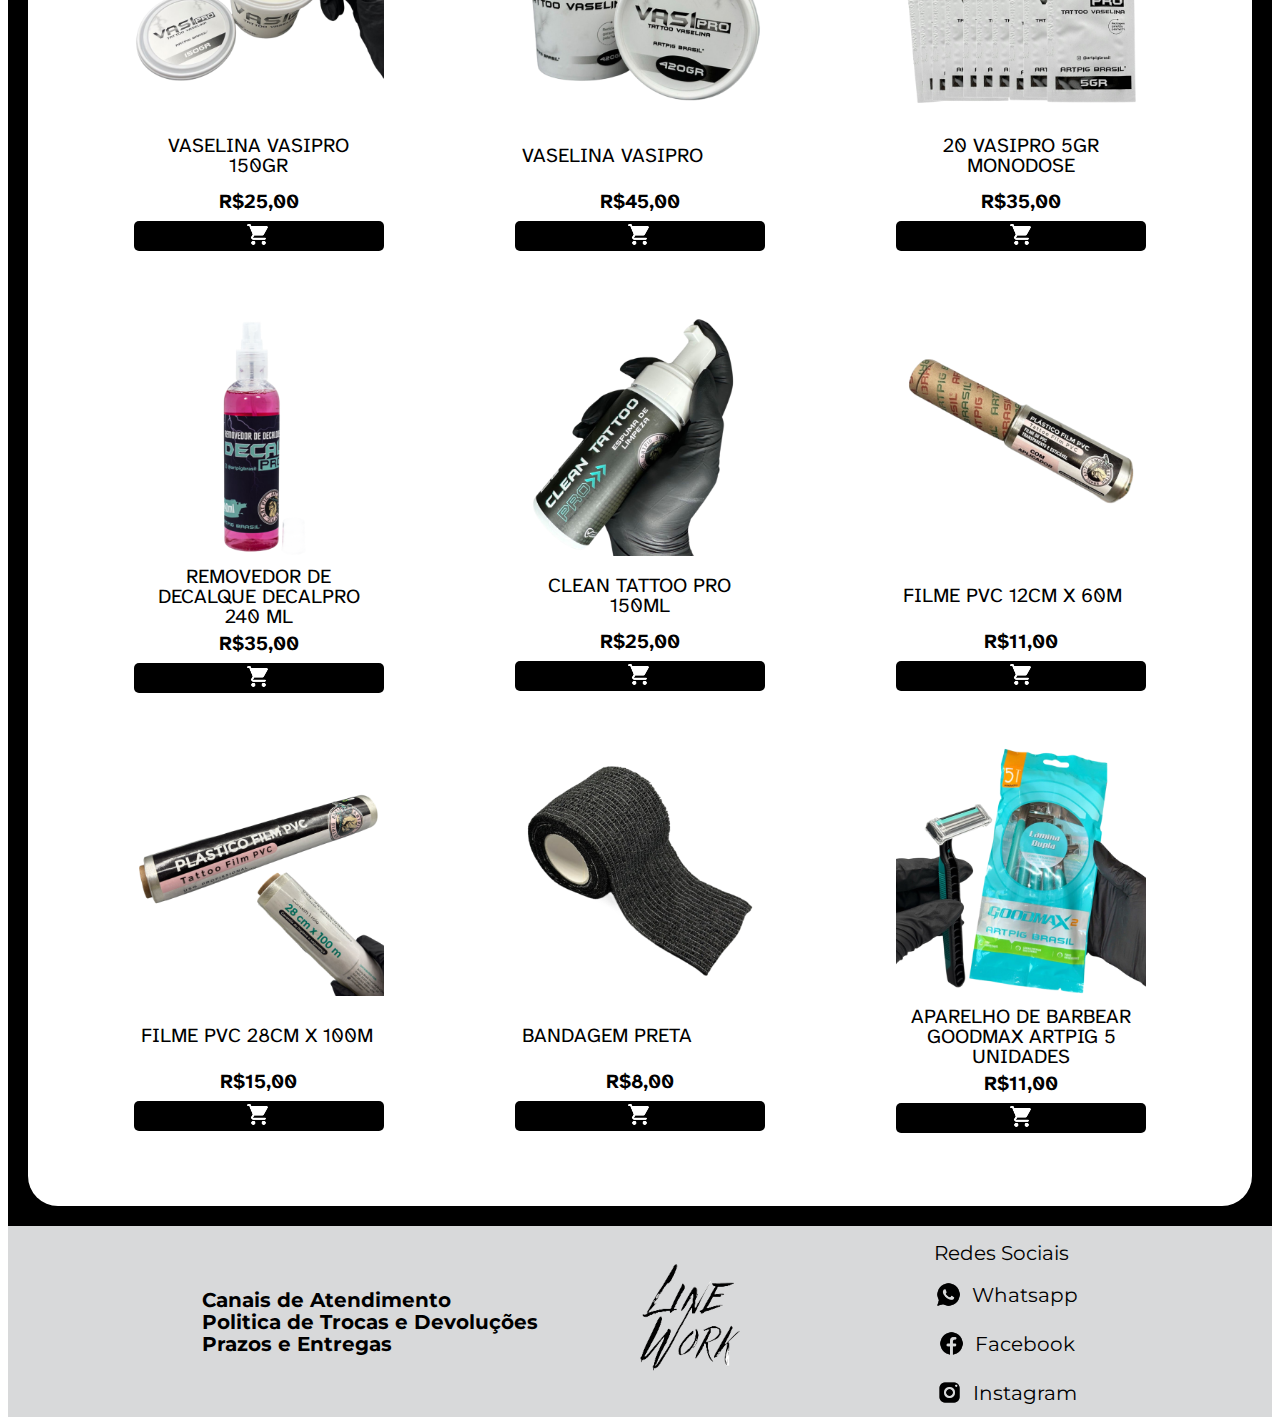
==== commit 645a22c4: "revisão de código" ====
--- a/index.html
+++ b/index.html
@@ -18,14 +18,14 @@
                     <img src="./imagens/line-work-mobile.png" alt="logo line work supply">
                 </picture>
                 <h1 class="titulo">Tattoo Supply</h1>
-                <input class="pesquisa" type="search" placeholder="Pesquisa">
+                <input type="search" placeholder="Pesquisa" class="pesquisa">
             </div>
             <div class="cabecalho-sessao cabecalho-sessao-acesso">
                 <div class="login-carrinho">
-                    <a href="#" class="login-carrinho-nome"><img class="icones" src="./icons/carrinho.png" alt="carrinho de compras"><p id="carrinho"><strong>Carrinho</strong></p></a>
+                    <a href="#" target="_self" rel="next" class="login-carrinho-nome"><img class="icones" src="./icons/carrinho.png" alt="carrinho de compras"><p id="carrinho"><strong>Carrinho</strong></p></a>
                 </div>
                 <div class="login-carrinho">
-                    <a href="./cadastro.html" class="login-carrinho-nome">
+                    <a href="./cadastro.html" target="_self" rel="next" class="login-carrinho-nome">
                         <img class="icones" src="./icons/usuario.png" alt="area de login">
                         <p id="login"><strong>Login</strong></p>
                     </a>
@@ -34,34 +34,31 @@
         </section>
         <section class="cabecalho-sessao">
             <nav class="navegacao">
-                <a href="#">Categorias</a>
-                <a href="#">Novidades</a>
-                <a href="#">Ofertas</a>
-                <a href="#">Cupons</a>
+                <a href="#" target="_self" rel="next">Categorias</a>
+                <a href="#" target="_self" rel="next">Novidades</a>
+                <a href="#" target="_self" rel="next">Ofertas</a>
+                <a href="#" target="_self" rel="next">Cupons</a>
             </nav>
         </section>
     </header>
     <main>
+        <section class="container">
+            <div class="carrossel">
+                <div class="fotos">
+                    <img id="foto-1" src="./imagens/1.jpg" alt="cartuchos steel pro de alta performance"/>
+                    <img id="foto-2" src="./imagens/2.jpg" alt="cartuchos steel filter de alto desempenho"/>
+                    <img id="foto-3" src="./imagens/3.jpg" alt="lançamento cartuchos steel dragon"/>
+                </div>
+            </div>
+            <div class="fotos-nav">
+                <a href="#foto-1"></a>
+                <a href="#foto-2"></a>
+                <a href="#foto-3"></a>
+            </div>
+        </section>
         <section class="banner">
-            <ul class="carrossel">
-                <li>
-                    <input type="radio" id="foto-1" nome="foto" checked>
-                    <label for="foto-1"></label>
-                    <img src="./imagens/1.jpg" alt="banner steel pro">
-                </li>
-                <li>
-                    <input type="radio" id="foto-2" nome="foto" checked>
-                    <label for="foto-2"></label>
-                    <img src="./imagens/2.jpg" alt="banner steel filter">
-                </li>
-                <li>
-                    <input type="radio" id="foto-3" nome="foto" checked>
-                    <label for="foto-3"></label>
-                    <img src="./imagens/3.jpg" alt="banner steel dragon">
-                </li>
-            </ul>
-            <!--<img src="./imagens/line-work-logo-white.png" alt="logo line work" id="logo-branco">
-            <img src="./icons/novo-icon.png" alt="marcador-lançamento" class="banner-marcador">
+            <img src="./imagens/line-work-logo-white.png" alt="logo line work" id="logo-branco">
+            <img src="./icons/novo-icon.png" alt="marcador-lançamento" id="banner-marcador">
             <picture>
                 <source media="(min-width: 750px)" srcset="./imagens/steel-dragon-m.png" type="image/png">
                 <img src="./imagens/steel-dragon-p.png" alt="imagem aparelho de barbear" id="lancamento-foto">
@@ -70,7 +67,7 @@
                 <h2 id="lancamento"><strong>LANÇAMENTO</strong></h2>
                 <p>Suporte em silicone para os dedos, ponta chanfrada diamont para um fluxo perfeito, membrana de alta qualidade e agulhas em aço cirúrgico 316L.</p>
                 <button class="banner-texto-button"><hover>ADICIONAR AO CARRINHO</hover></button>
-            </div>-->
+            </div>
         </section>
         <section>
             <div>
@@ -83,8 +80,8 @@
                         <h4>CARTUCHOS STEEL FILTER 20 UNIDADES</h4>
                         <div>
                             <p class="valor"><strong>R$150,00</strong></p>
-                            <button class="add-carrinho"><img src="./icons/carrinho-branco.png" alt="adicionar ao carrinho" class="carrinho-branco">
-                        </button></div>
+                            <button class="add-carrinho"><img src="./icons/carrinho-branco.png" alt="adicionar ao carrinho" class="carrinho-branco"></button>
+                        </div>
                     </li>
                     <li class="item-catalogo">
                         <picture>
@@ -94,8 +91,8 @@
                         <h4>BIG STEEL FILTER 10 UNIDADE - 45RM</h4>
                         <div>
                             <p class="valor"><strong>R$110,00</strong></p>
-                            <button class="add-carrinho"><img src="./icons/carrinho-branco.png" alt="adicionar ao carrinho" class="carrinho-branco">
-                        </button></div>
+                            <button class="add-carrinho"><img src="./icons/carrinho-branco.png" alt="adicionar ao carrinho" class="carrinho-branco"></button>
+                        </div>
                     </li>
                     <li class="item-catalogo">
                         <picture>
@@ -111,7 +108,7 @@
                     <li class="item-catalogo">
                         <picture>
                             <source media="(min-width: 750px)" srcset="./imagens/steel-dragon-m.png" type="image/png">
-                            <img src="./imagens/steel-dragon-p.png" alt="imagem aparelho de barbear" class="item-foto">
+                            <img src="./imagens/steel-dragon-p.png" alt="cartucho steel dragon" class="item-foto">
                         </picture>
                         <h4>CARTUCHOS STEEL DRAGON 20 UNIDADES</h4>
                         <div>
@@ -135,7 +132,7 @@
                             <source media="(min-width: 750px)" srcset="./imagens/protect-pro-filme-m.png" type="image/png">
                             <img src="./imagens/protect-pro-filme-p.png" alt="filme curativo protect pro 5cm por 5m" class="item-foto">
                         </picture>
-                        <h4>PROTECT PRO FILME CURATIVO 5CM X 5M/h4>
+                        <h4>PROTECT PRO FILME CURATIVO 5CM X 5M</h4>
                         <div>
                             <p class="valor"><strong>R$50,00</strong></p>
                             <button class="add-carrinho"><img src="./icons/carrinho-branco.png" alt="adicionar ao carrinho" class="carrinho-branco"></button>
@@ -280,15 +277,15 @@
     <footer class="rodape">
         <img src="./imagens/logo-lw-rodape.png" alt="logo line work" id="logo-rodape">
         <div class="rodape-container">
-            <a href="#" class="rodape-ancora"><hover><strong>Canais de Atendimento</strong></hover></a>
-            <a href="#" class="rodape-ancora"><hover><strong>Politica de Trocas e Devoluções</strong></hover></a>
-            <a href="#" class="rodape-ancora"><hover><strong>Prazos e Entregas</strong></hover></a>
+            <a href="#" target="_self" rel="next" class="rodape-ancora"><hover><strong>Canais de Atendimento</strong></hover></a>
+            <a href="#" target="_self" rel="next" class="rodape-ancora"><hover><strong>Politica de Trocas e Devoluções</strong></hover></a>
+            <a href="#" target="_self" rel="next" class="rodape-ancora"><hover><strong>Prazos e Entregas</strong></hover></a>
         </div>
         <div class="rodape-container redes-sociais">
             <h4>Redes Sociais</h4>
-            <a href="#" class="rodape-ancora"><img src="./icons/whatsapp.png" alt="whatsapp-logo" class="icones" id="whats"><hover>Whatsapp</hover></a>
-            <a href="#" class="rodape-ancora"><img src="./icons/facebook.png" alt="facebook-logo" class="icones"a id="face"><hover>Facebook</hover></a>
-            <a href="#" class="rodape-ancora"><img src="./icons/instagram.png" alt="instagram-logo" class="icones" id="insta"><hover>Instagram</hover></a>
+            <a href="#" target="_blank" rel="external" class="rodape-ancora"><img src="./icons/whatsapp.png" alt="whatsapp-logo" class="icones" id="whats"><hover>Whatsapp</hover></a>
+            <a href="#" target="_blank" rel="external" class="rodape-ancora"><img src="./icons/facebook.png" alt="facebook-logo" class="icones"a id="face"><hover>Facebook</hover></a>
+            <a href="#" target="_blank" rel="external" class="rodape-ancora"><img src="./icons/instagram.png" alt="instagram-logo" class="icones" id="insta"><hover>Instagram</hover></a>
         </div>
     </footer>
 </body>
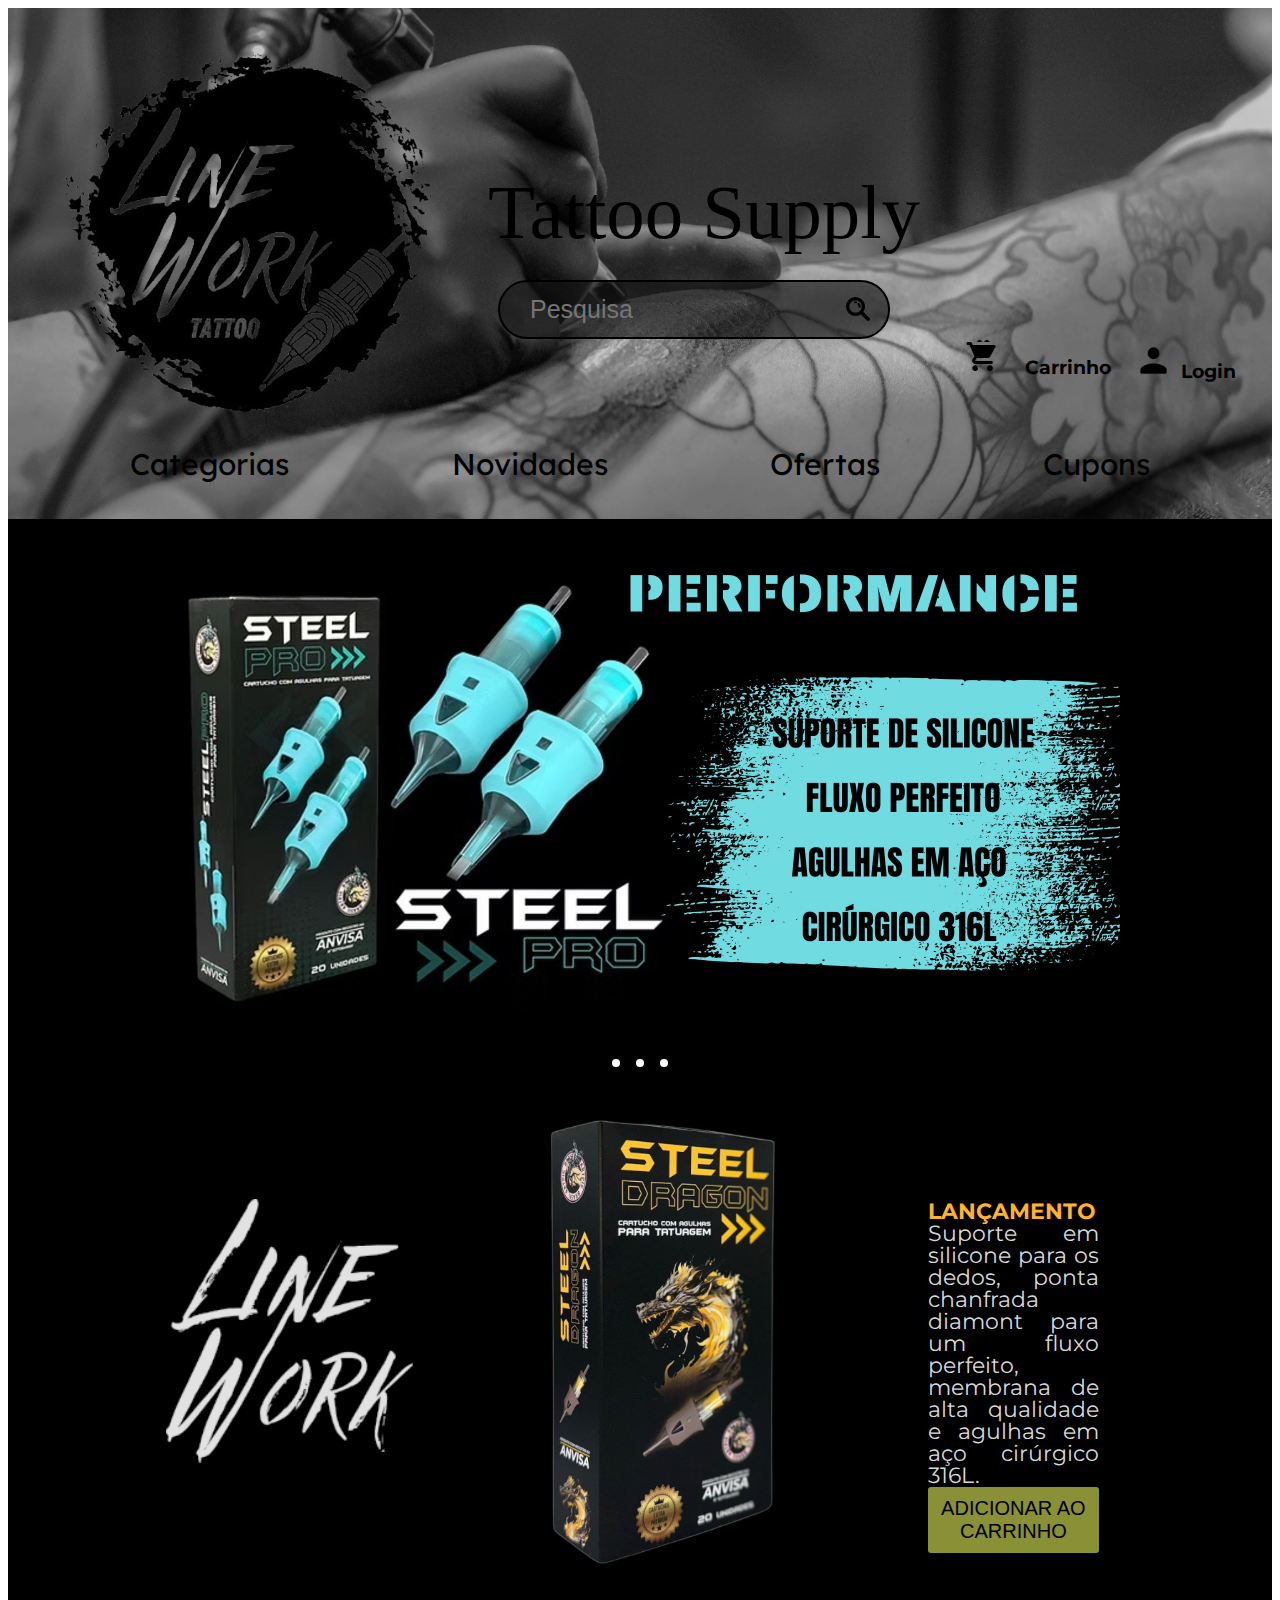
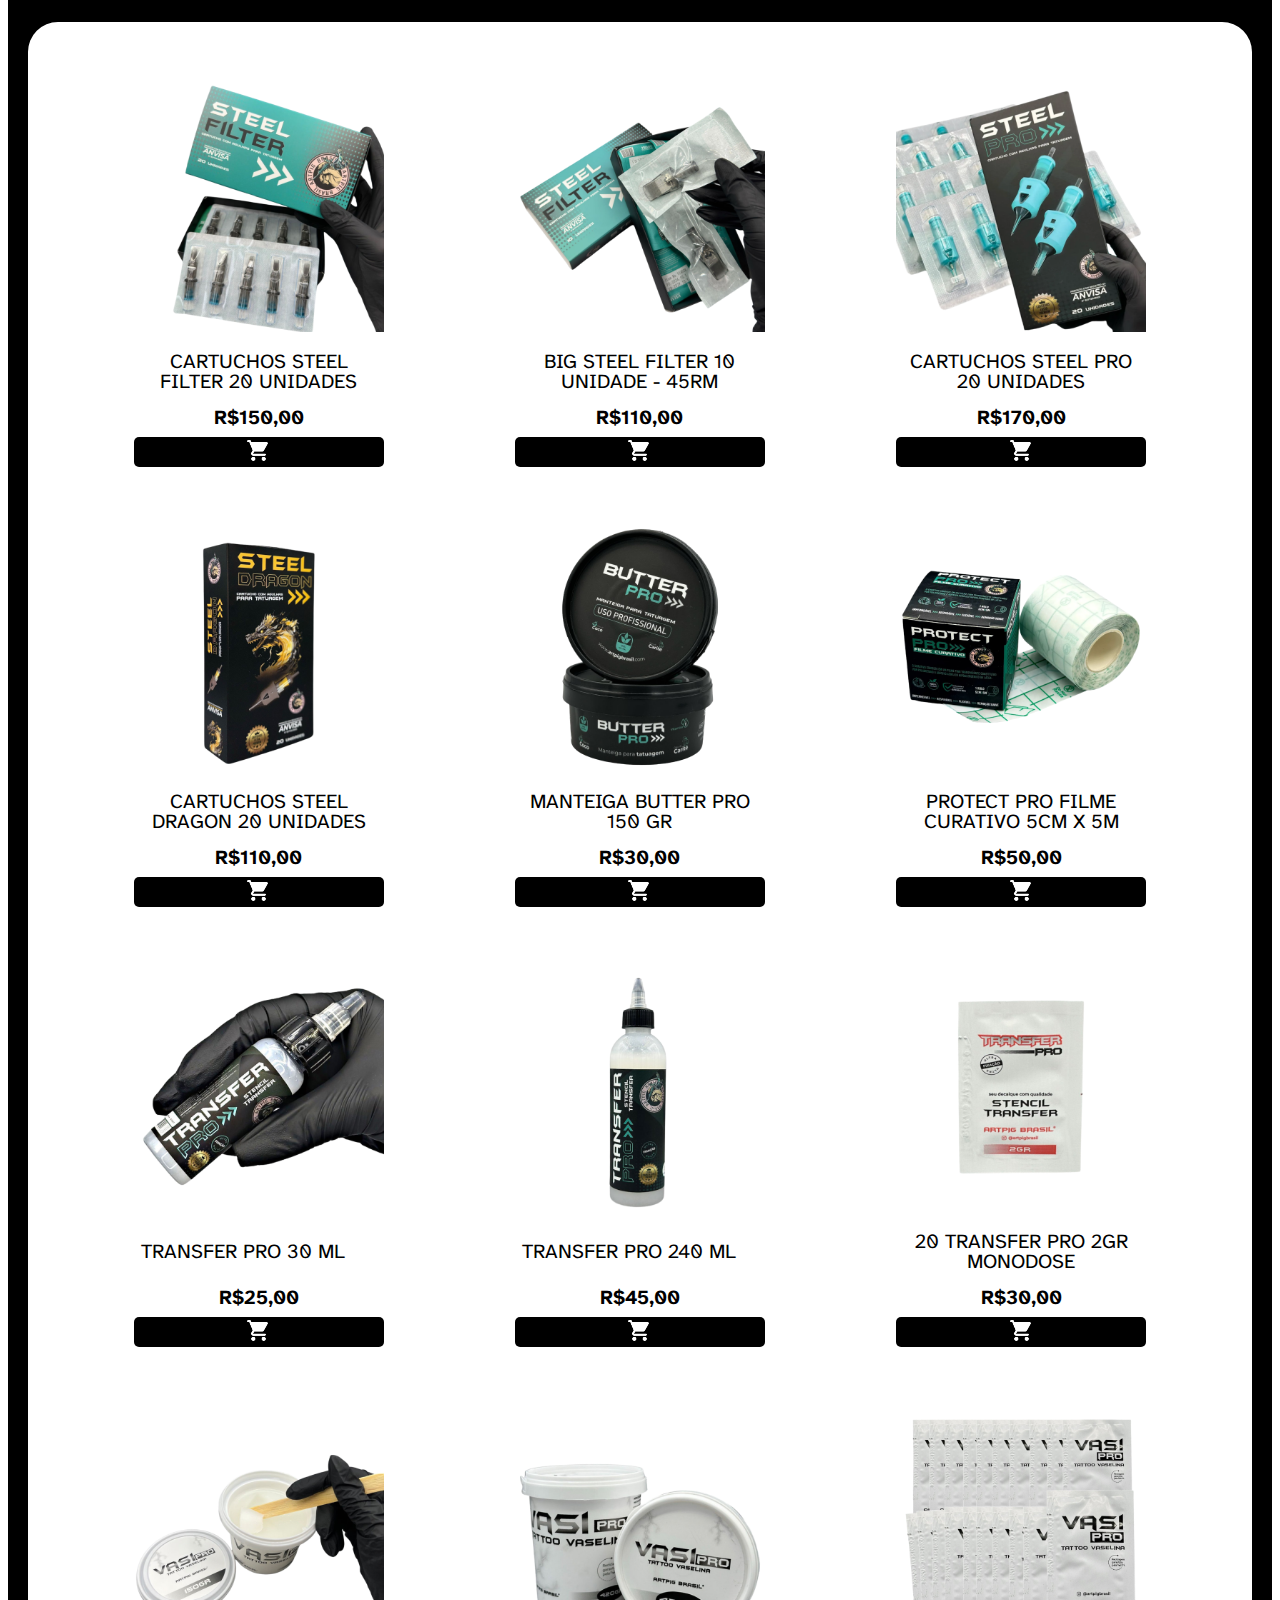
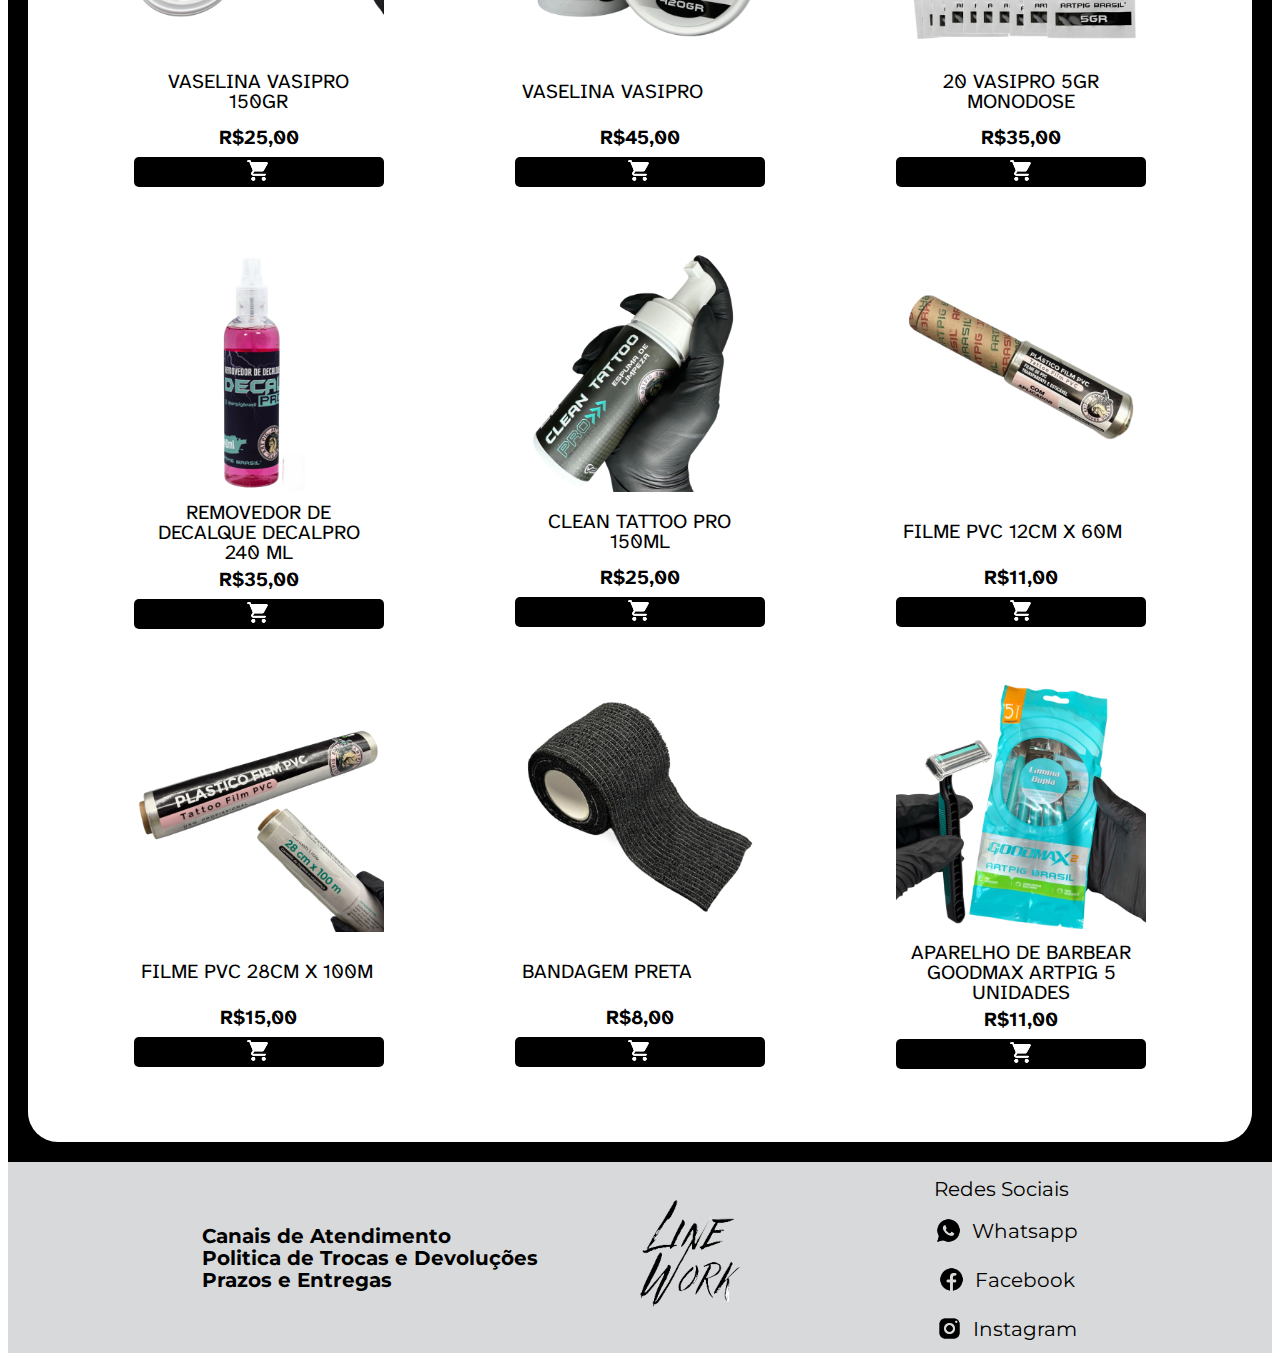
==== commit da8e4da2: "justificando texto banner" ====
--- a/index.html
+++ b/index.html
@@ -42,7 +42,7 @@
         </section>
     </header>
     <main>
-        <section class="container">
+        <section>
             <div class="carrossel">
                 <div class="fotos">
                     <img id="foto-1" src="./imagens/1.jpg" alt="cartuchos steel pro de alta performance"/>
